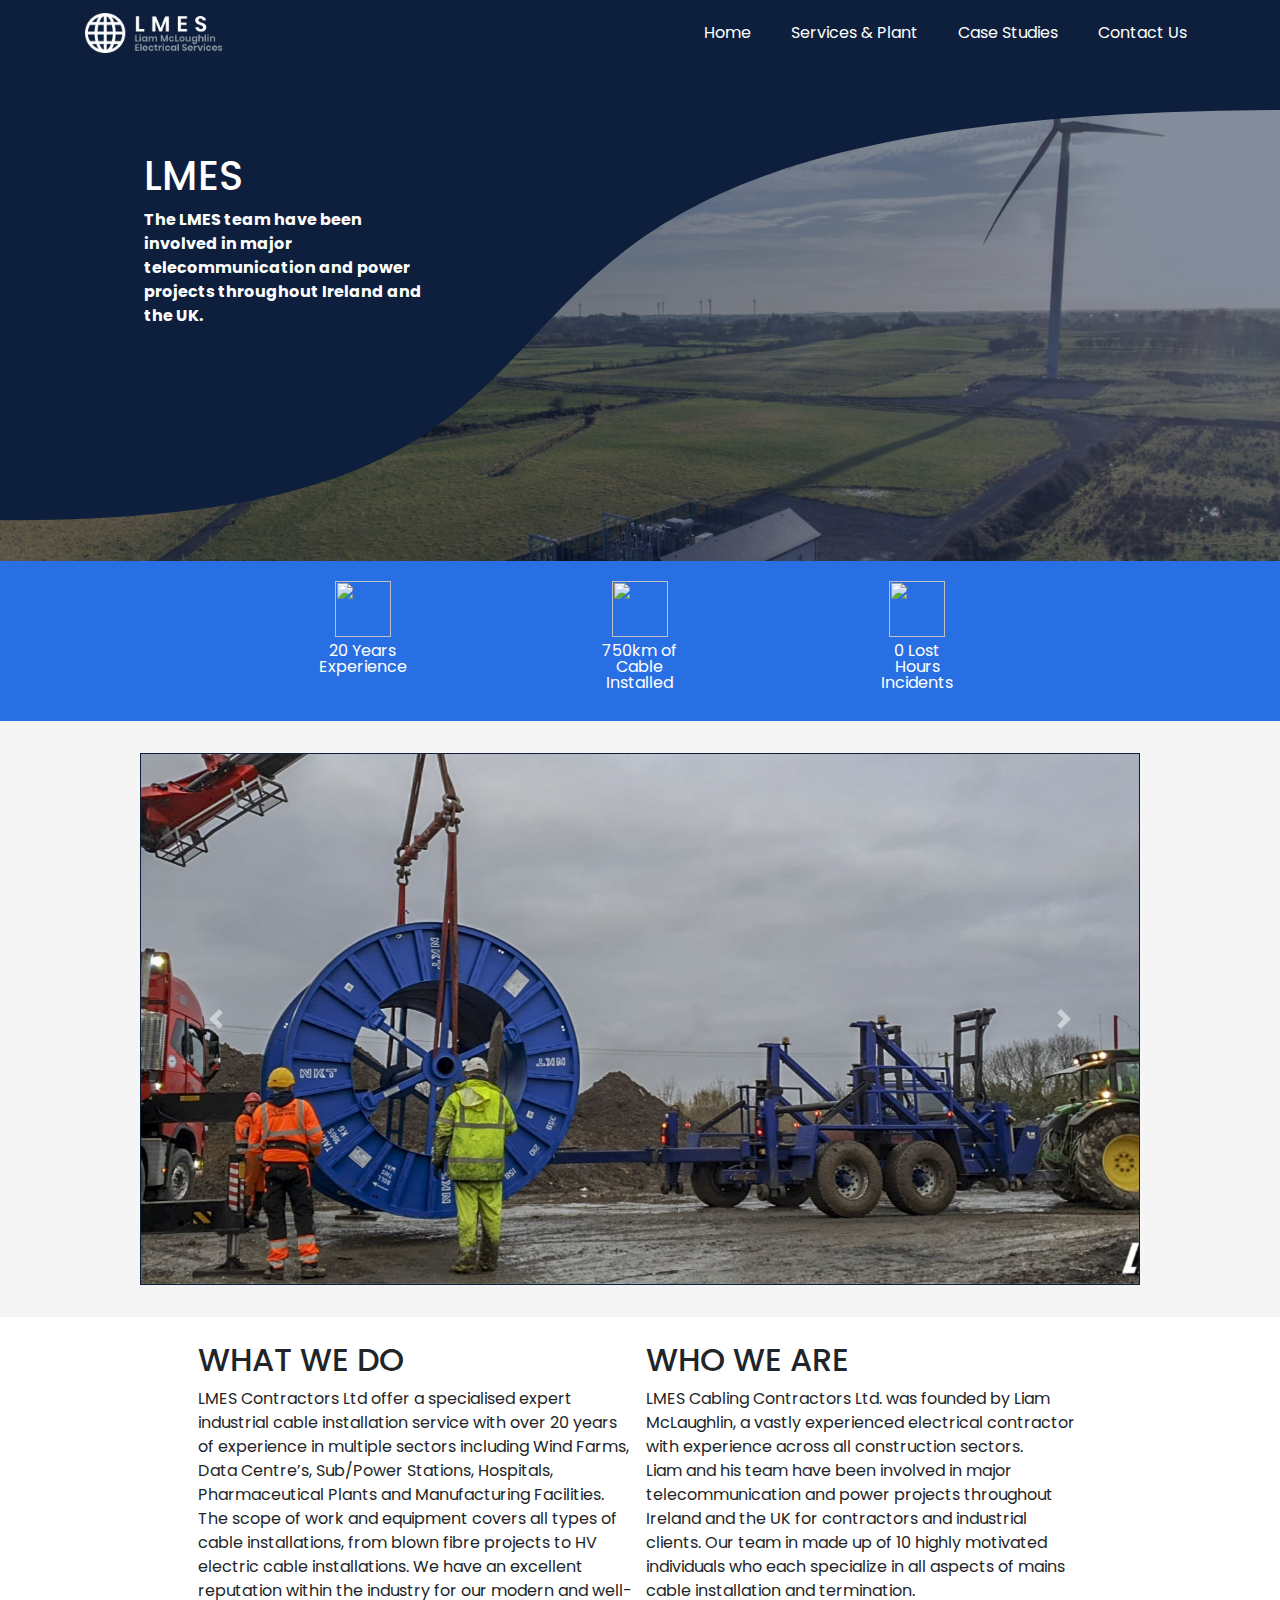
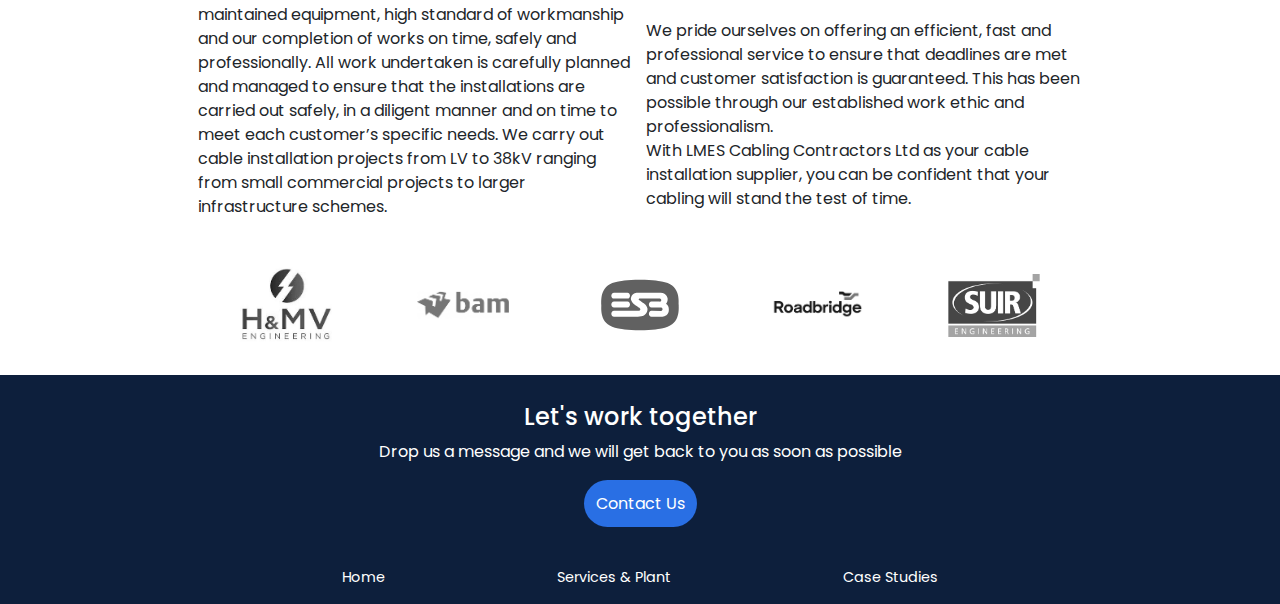
==== index.html @ 439b6026 "bug fixing" ====
<!DOCTYPE html>
<html lang="en">
<head>
    <meta charset="UTF-8">
    <meta name="viewport" content="width=device-width, initial-scale=1.0">
    <meta http-equiv="X-UA-Compatible" content="ie=edge">

    <link rel="stylesheet" href="assets/css/styles.css">
    <!-- CDN Links -->
    <link href="https://stackpath.bootstrapcdn.com/bootstrap/4.4.1/css/bootstrap.min.css" rel="stylesheet" integrity="sha384-Vkoo8x4CGsO3+Hhxv8T/Q5PaXtkKtu6ug5TOeNV6gBiFeWPGFN9MuhOf23Q9Ifjh" crossorigin="anonymous">
    <!-- Fonts  -->
    <link href="https://fonts.googleapis.com/css2?family=Poppins&display=swap" rel="stylesheet">
    <title>LMES</title>
</head>
<body>
<nav class="navbar navbar-expand-md navbar-light sticky-top">
    <div class='container'>
        <a class="navbar-brand" href="#"><img class="lmes-logo" src="assets/images/logos/logo-lmes.png" alt="LMES logo"></a>
        <button class="navbar-toggler" type="button" data-toggle="collapse" data-target="#navbarNav" aria-controls="navbarNav" aria-expanded="false" aria-label="Toggle navigation">
                <span class="navbar-toggler-icon"></span>
        </button>
        <div class="collapse navbar-collapse" id="navbarNav">
            <ul class="navbar-nav ml-auto">
                <li class="nav-item active">
                    <a class="nav-link" href="#">Home<span class="sr-only">(current)</span></a>
                </li>
                <li class="nav-item">
                    <a class="nav-link" href="services.html">Services & Plant</a>
                </li>
                <li class="nav-item">
                    <a class="nav-link" href="case_studies.html">Case Studies</a>
                </li>
                <li class="nav-item">
                    <a class="nav-link" href="contact.html">Contact Us</a>
                </li>
            </ul>
        </div>
    </div>
</nav>

<div class="wave-container">
  <div class="intro-box">
    <h1>LMES</h1>
    <p>The LMES team have been involved in major telecommunication and power projects throughout Ireland and the UK.
</p>
  </div>
  <svg viewBox="0 0 500 150" preserveAspectRatio="none" style="height: 100%; width: 100%;">
    <path d="M-0.56,137.66 C300.79,138.64 107.78,14.30 500.00,13.31 L506.20,-4.44 L0.00,0.00 Z"
      style="stroke: none; fill: rgba(13, 31, 60, 1);"></path>
  </svg>
</div>

  
<div class="info-items-wrap">
  <div class='info-container'>
    <div class="info-piece">
      <img src="https://img.icons8.com/ios/96/000000/calendar.png" />
      <p>20 Years Experience</p>
    </div>
    <div class="info-piece">
      <img src="https://img.icons8.com/dotty/96/000000/network-cable.png" />
      <p>
        750km of Cable Installed
      </p>
    </div>
    <div class="info-piece">
      <img src="https://img.icons8.com/pastel-glyph/96/000000/safety-vest-1.png"/>
      <p>0 Lost Hours Incidents</p>
    </div>
  </div>
</div>

<div class="hp-car-wrap">
  <div class="hp-car">
    <div id="carouselExampleControls" class="carousel slide" data-ride="carousel">
      <div class="carousel-inner">
        <!-- Images -->
        <div class="carousel-item active">
          <img class="d-block w-100 hp-car-img" src="assets/images/general/G2.JPG" alt="First slide">
        </div>
        <div class="carousel-item">
          <img class="d-block w-100 hp-car-img" src="assets/images/general/G3.JPG" alt="Second slide">
        </div>
        <div class="carousel-item">
          <img class="d-block w-100 hp-car-img" src="assets/images/general/G4.JPG" alt="Third slide">
        </div>
        <div class="carousel-item">
          <img class="d-block w-100 hp-car-img" src="assets/images/general/G5.jpg" alt="Third slide">
        </div>
        <div class="carousel-item">
          <img class="d-block w-100 hp-car-img" src="assets/images/general/G6.jpg" alt="Third slide">
        </div>
        <div class="carousel-item">
          <img class="d-block w-100 hp-car-img" src="assets/images/general/G7.jpg" alt="Third slide">
        </div>
        <div class="carousel-item">
          <img class="d-block w-100 hp-car-img" src="assets/images/general/G8.JPG" alt="Third slide">
        </div>
        <div class="carousel-item">
          <img class="d-block w-100 hp-car-img" src="assets/images/general/G9.JPG" alt="Third slide">
        </div>
        <div class="carousel-item">
          <img class="d-block w-100 hp-car-img" src="assets/images/general/G10.JPG" alt="Third slide">
        </div>
        <!-- End Images -->
      </div>
      <a class="carousel-control-prev" href="#carouselExampleControls" role="button" data-slide="prev">
        <span class="carousel-control-prev-icon" aria-hidden="true"></span>
        <span class="sr-only">Previous</span>
      </a>
      <a class="carousel-control-next" href="#carouselExampleControls" role="button" data-slide="next">
        <span class="carousel-control-next-icon" aria-hidden="true"></span>
        <span class="sr-only">Next</span>
      </a>
    </div>
  </div>
</div>

<main>
  <div class="main-writeup">
    <div class="content-container">
      <h1>WHAT WE DO</h1>
      <p>
        LMES Contractors Ltd offer a specialised expert industrial cable installation service with over 20 years of experience
        in multiple sectors including Wind Farms, Data Centre’s, Sub/Power
        Stations, Hospitals, Pharmaceutical Plants and Manufacturing Facilities.
        The scope of work and equipment covers all types of cable
        installations, from blown fibre projects to HV electric cable installations. We have an excellent reputation within
        the industry for our modern and well-maintained equipment, high standard of workmanship
        and our completion of works on time, safely and professionally.
        All work undertaken is carefully planned and managed to ensure that the installations are
        carried out safely, in a diligent manner and on time to meet each customer’s specific needs.
        We carry out cable installation projects from LV to 38kV ranging from small commercial
        projects to larger infrastructure schemes. </br>
      </p>
    </div>


    <div class="content-container">
      <h1>WHO WE ARE</h1>
      <p>LMES Cabling Contractors Ltd. was founded by Liam McLaughlin, a vastly
        experienced electrical contractor with experience across all construction sectors. </br>
        Liam and his team have been involved in major telecommunication and power projects throughout
        Ireland and the UK for contractors and industrial clients. 
        Our team in made up of 10 highly motivated individuals who each specialize in all aspects of mains cable installation
        and termination.
      </p>
      <p>We pride ourselves on offering an efficient, fast and professional service to ensure that
        deadlines are met and customer satisfaction is guaranteed. This has been possible
        through our established work ethic and professionalism. </br>
        With LMES Cabling Contractors Ltd as your cable installation supplier, you can be confident that your cabling will
        stand the test of time.</p>
    </div>
  </div>
</main>

<div class="content-container">
  <div class="companies-container">
    <img src="assets/images/logos/hmv.jpeg" alt="">
    <img src="assets/images/logos/bam.png" alt="">
    <img src="assets/images/logos/esb.svg" alt="">
    <img src="assets/images/logos/roadbridge.png" alt="">
    <img src="assets/images/logos/suir.png" alt="">
  </div>
</div>

<div class="end-page-contact">
  <div class="contact-text">
    <h4>Let's work together</h4>
    <p>Drop us a message and we will get back to you as soon as possible</p>
    <a href="contact.html">Contact Us</a>
  </div>
</div>

<footer>
  <ul class="footer-nav">
    <li>
      <a class="nav-link" href="#">Home<span class="sr-only">(current)</span></a>
    </li>
    <li>
      <a class="nav-link" href="services.html">Services & Plant</a>
    </li>
    <li>
      <a class="nav-link" href="case_studies.html">Case Studies</a>
    </li>
  </ul>
</footer>
<!-- Scripts & CDNs -->
<script src="https://code.jquery.com/jquery-3.4.1.min.js" integrity="sha256-CSXorXvZcTkaix6Yvo6HppcZGetbYMGWSFlBw8HfCJo=" crossorigin="anonymous"></script>
<script src="https://stackpath.bootstrapcdn.com/bootstrap/4.4.1/js/bootstrap.min.js" integrity="sha384-wfSDF2E50Y2D1uUdj0O3uMBJnjuUD4Ih7YwaYd1iqfktj0Uod8GCExl3Og8ifwB6" crossorigin="anonymous"></script>
<script src="https://stackpath.bootstrapcdn.com/bootstrap/4.4.1/js/bootstrap.bundle.min.js" integrity="sha384-6khuMg9gaYr5AxOqhkVIODVIvm9ynTT5J4V1cfthmT+emCG6yVmEZsRHdxlotUnm" crossorigin="anonymous"></script>
</body>
</html>
---- assets/css/styles.css ----
/* Global Styles */
html {
  box-sizing: border-box;
}

*,*::before,*::after {
  box-sizing: inherit;
}

body {
  margin: 0;
    font-family: 'Poppins', sans-serif!important;
}

.wrap {
    width: 80%;
    margin: 0 auto;
}

.end-page-contact {
    background-color: #0D1F3C;
}

.nav-link:hover {
    color: #296FE4!important;
}

footer {
    height: 60px;
    width: 100%;
    background-color: #0D1F3C;}

.footer-nav {
    display: flex;
    flex-direction: row;
    list-style: none;
    font-size: 0.9em;
    justify-content: space-around;
    padding: 15px 0 0 0;
    color: #fff;
    margin: 0 auto;
    width: 90%;
}

/* NavBar */
nav {
    background-color: #0D1F3C;
}

.nav-link{
    color: #fff!important;
}

.navbar-toggler {
    background: white!important;
}

.lmes-logo {
    width: 120px;
    height: 35px;
}
/* Homepage */

.wave-container {
    height: 55vh;
    background: linear-gradient(rgb(13, 31, 60, 0.5), rgb(13, 31, 60, 0.5)), url("../images/general/background.JPG") no-repeat top center;
    background-size: cover;
}

.wave {
  position: relative;
  display: inline-block;
  transition: transform 150ms ease-in-out;
  height: 100%;
}

.wave svg {
  position: absolute;
  top: 0;
  left: 0;
}

.intro-box{
    position: absolute;
    top: 27.5%;
    left: 20%;
    transform: translate( -50%, -50% );
    text-align: center;
    color: white;
    font-weight: bold;
    max-width: 40%;
    padding-left: 5%;
    text-align: left;
}

.intro-box h1 {
    font-size: 1.75em;
    min-width: 230px;
}

.intro-box p {
    font-size: 0.79em;
}

/* HP Info */

.info-items-wrap{
    background-color: #296FE4;
    width: 100%;
}

.info-container {
    display: flex;
    flex-direction: row;
    flex-wrap: wrap;
    margin: 0 auto;
    padding: 20px 0;
    align-items: center;
    justify-content: center;
}

.info-container p{
    width: 90px;
    text-align: center;
    font-size: 0.9em;
    line-height: 97%;
    color: #fff
}

.info-piece {
    height: 120px;
    padding: 10px 0;
    text-align: center;
    justify-content: center;
    padding: 0 15px;
}

.info-piece img {
    height: 56px;
    width: 56px;
}

.info-piece p {
    margin-top: 0.4em;
}

/* HP Carousel */

.hp-car-img {
    height: 230px;
    object-fit: cover;
}

/* HP Main write up*/

.content-container {
    width: 80%;
    margin: 0 auto;
}

.content-container h1 {
    font-size: 2em;
}

.main-writeup {
    display: flex;
    flex-direction: column;
    margin-top: 2.5em;
}

/* HP Companies */

.companies-container {
    display: flex;
    flex-direction: row;
    flex-wrap: wrap;
    align-items: center;
    justify-content: center;
}

.companies-container img {
    width: 92px;
    height: 92px;
    object-fit: contain;
    filter: grayscale(100%);
    margin: 0 7.5px;
}

/* HP Contact */

.contact-text {
    color: #fff;
    text-align: center;
    align-items: center;
    width: 60%;
    margin: 0 auto;
    padding: 1.75em 0;
}

.contact-text p {
    font-size: 0.75em;
    margin-bottom: 1.5em;
}

.contact-text a {
    color: #fff;
    background-color: #296FE4;
    padding: 0.65em;
    border-radius: 100px;
}

.contact-text a:hover {
    text-decoration: none;
    color: inherit;
    background-color: #2996e4;
    transition: 0.25s;
}

/* Services */

.services-container {
    display: flex;
    flex-direction: column;
    width: 80%;
    margin: 0 auto;
    color: #0D1F3C;
}

.services-into {
    background-color: #f5f5f5;
    color: #0D1F3C;
}

.services-intro-text{
    width: 80%;
    margin: 3.25em auto;
    font-size: 0.95em;
}

.services-wrap {
    background-color: #F5F5F5;
}

.service-container {
    font-size: 0.9em;
}

.column-1.column-2 {
    width: 100%;
}

.column-1 {
    margin-top: 4.5em;
}

.column-2 {
    margin-bottom: 4.5em;
}

.column-3.column-4 {
    width: 100%;
}

.column-3 {
    margin-top: 4.5em;
}

.column-4 {
    margin-bottom: 4.5em;
}

/* Case Studies */

.case-studies {
    display: flex;
    flex-direction: column;
}

.card-overlay {
    background: #296FE4;
    opacity: 0.8;
    position: absolute;
    top: 100;
    right: 0;
    bottom: 0;
    left: 0;
    height: 25%;
    width: 100%;
    color: #fff;
    padding: 1em 1.25em 1em 1.25em;
    font-size: 0.4em;
}

.card-subtitle {
    opacity: 0.8;
}

.case-container {
    margin: 2em 0
}

.cs-car-inner {
    max-width: 700px;
    max-height: 300px;
}

.cs-img {
    height: 300px;
    object-fit: cover;
}

/* Contact Us */

.form-container {
    width: 100%;
    display: flex;
    flex-direction: column;
    justify-content: left;
    background-color: blue;

}

input[type=text] {
    flex-direction: column;
}

.location-container{
    display: flex;
    flex-direction: column;
}

.map-container {
    height: 330px; 
}

.map {
    width: 100%;
    height: 100%;
}

.address-container {
    width: 100%;
    background-color: #F5F5F5;
}

.address {
    width: 80%;
    margin: 2em auto;
}

.row {
    margin: 1em 0;
}

.contact-info h2 {
    font-size: 1.75em;
    min-width: 200px;
}

.email-send {
    font-weight: bold;
    width: 100px;
    color: #fff;
    background-color: #296FE4;
    padding: 0.65em;
    border-radius: 100px;
}

.email-send:hover {
    text-decoration: none;
    color: #fff;
    background-color: #2996e4;
    transition: 0.25s;
}

/* Media Queries */
/* Tablet */

@media all and (min-width: 768px) {

/* Global */
.intro-box h1 {
    font-size: 2em;
}

.intro-box p {
    font-size: 0.9em;
}

/* Homepage */

.wave-container {
    height: 55vh;
    background: linear-gradient(rgb(13, 31, 60, 0.5), rgb(13, 31, 60, 0.5)), url("../images/general/background.JPG") no-repeat top center;
    background-size: cover;
}

.wave {
  position: relative;
  display: inline-block;
  transition: transform 150ms ease-in-out;
  height: 100%;
}

.wave svg {
  position: absolute;
  top: 0;
  left: 0;
}

.intro-box{
    top: 27.5%;
    left: 20%;
    max-width: 27.5%;
    padding-left: 5%;
    text-align: left;
}

.intro-box p {
    font-size: 0.85em;
    
}

/* HP Info */

.info-container {
    justify-content: space-around;
}

.info-container p{
    font-size: 1em;
    line-height: 100%;
}

.info-piece img {
    height: 56px;
    width: 56px;
}

.info-piece p {
    margin-top: 0.4em;
}

/* HP Carousel */

.hp-car-img {
    height: 430px;
    
}
/* HP Main write up*/

.content-container {
    padding: 0 0.35em;
}

.main-writeup {
    flex-direction: row;
    width: 90%;
    margin: 2.5em auto 1.5em auto;
}

.main-writeup p {
    font-size: 1em;
}

/* HP Companies */

.companies-container {
    justify-content: space-around;
    margin: 1.5em 0;
}

.companies-container img {
    margin: 0 10px;
}

/* HP Contact */

.contact-text p {
    font-size: 1em;
    margin-bottom: 1.75em;
}

.contact-text a {
    padding: 0.75em;
}
    

/* Case Studies */

.row {
    margin: 2em 0 1em 0;
}

/* Services     */

.services-container {
    flex-direction: row;
}

.services-intro-text{
    width: 65%;
    margin: 3.25em auto;
    font-size: 0.95em;
}

.service-container {
    font-size: 0.9em;
}

.column-1 {
    width: 50%;
    height: 375px;
    margin-top: 4.5em;
    margin-bottom: 4.5em;
    padding-right: 0.5em;
}

.column-2 {
    width: 50%;
    height: 100%;
    margin-top: 4.5em;
    margin-bottom: 4.5em;
    padding-left: 0.5em;
}

.column-3 {
    width: 50%;
    height: 100%;
    margin-top: 3.5em;
    margin-bottom: 3.5em;
    padding-right: 0.5em;
}

.column-4 {
    width: 50%;
    height: 100%;
    margin-top: 3.5em;
    margin-bottom: 3.5em;
    padding-left: 0.5em;
}

/* Contact Us */

.location-container{
display: flex;
flex-direction: row;
width: 80%;
margin: 0 auto 1em auto;
}

.map-container {
    flex-grow: 3;
}

.address-container {
    width: 0%;
    flex-grow: 4;
}

.address {
    width: 80%;
    margin: 2em auto;
}

}

/* Medium Screens */
@media all and (min-width: 992px) {

.lmes-logo {
    width: 138px;
    height: 40px;
}

.footer-nav {
    width: 70%;
}

.navbar-nav .nav-item {
    margin-left: 24px;
}

/* Homepage Studies */

.info-container{
    width: 70%;
}

.main-writeup {
    width: 80%;
    margin: 1.5em auto 1.5em auto;
}

/* HP Info */

.info-container {
    flex-direction: row;
}

/* HP Carousel */

.hp-car-wrap {
    background-color: #f5f5f5;
    height: 100%;
    padding: 2em 0;
}

.hp-car {
    width: 80%;
    border: 1px solid #0D1F3C;
    max-width: 1000px;
    margin: 0 auto;
}

/* HP Companies */

.companies-container {
    flex-direction: row;
}

/* Services */

.services-container {
    flex-direction: row;
    justify-content: space-around;
    width: 65%;
}

.services-intro-text{
    width: 30%;
    margin: 3.25em auto;
    font-size: 1em;
}

.service-container {
    font-size: 1em;
}

.column-1 {
    width: 45%;
    height: 100%;
    margin-top: 4.5em;
    margin-bottom: 4.5em;
    padding-right: 0.5em;
}

.column-2 {
    width: 45%;
    height: 100%;
    margin-top: 4.5em;
    margin-bottom: 4.5em;
    padding-left: 0.5em;
}

    /* Case Studies */
.case-studies {
    flex-direction: row;
    flex-wrap: wrap;
    justify-content: center;
}

.case-container {
    margin: 2.5em 0em;
    padding: 0 1.5em;
}

.case-container {
    margin: 2.5em 0em;
}

.card {
    height: 600px;
}

}


@media all and (min-width: 1200px) {

    /* Global */
    .intro-box h1 {
        font-size: 2.5em;
    }

    .intro-box p {
        font-size: 1em;
    }

    .footer-nav {
    width: 60%;
    }

    /* Homepage Studies */

    .info-container{
        width: 65%;
    }

    .main-writeup {
        width: 70%;
    }

    /* Homepage Carousel */
    .hp-car-img {
        height: 530px;
    }
    /* Case Studies */
    .rm-margin {
        margin: 0 0 2.5em
    }

    /* Contact */

    .content-container {
        width: 70%;
    }

    /* Case Studies */

    .card {
        height: 565px;
    }

    /* Services */

    .column-1 {
    width: 40%;
}

.column-2 {
    width: 40%;
}

.column-3 {
    width: 40%;
}

.column-4 {
    width: 40%;
}


}
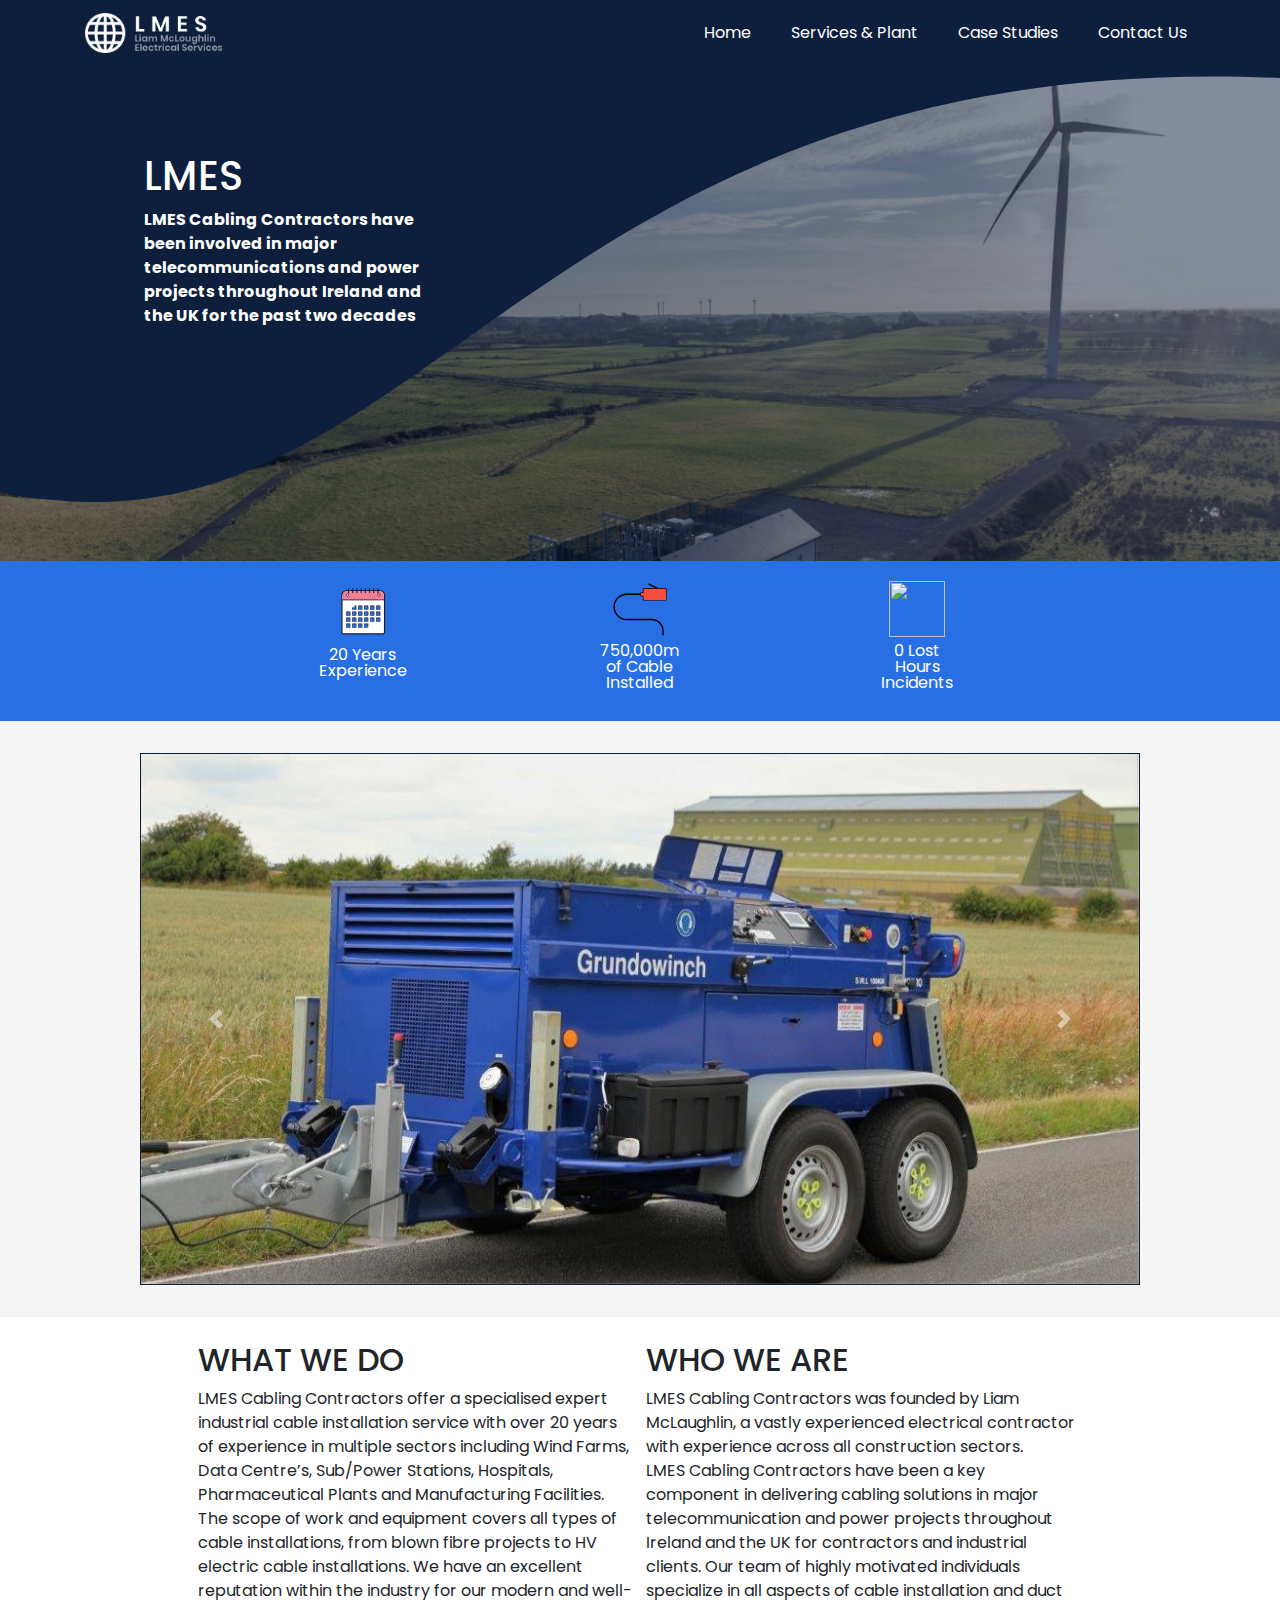
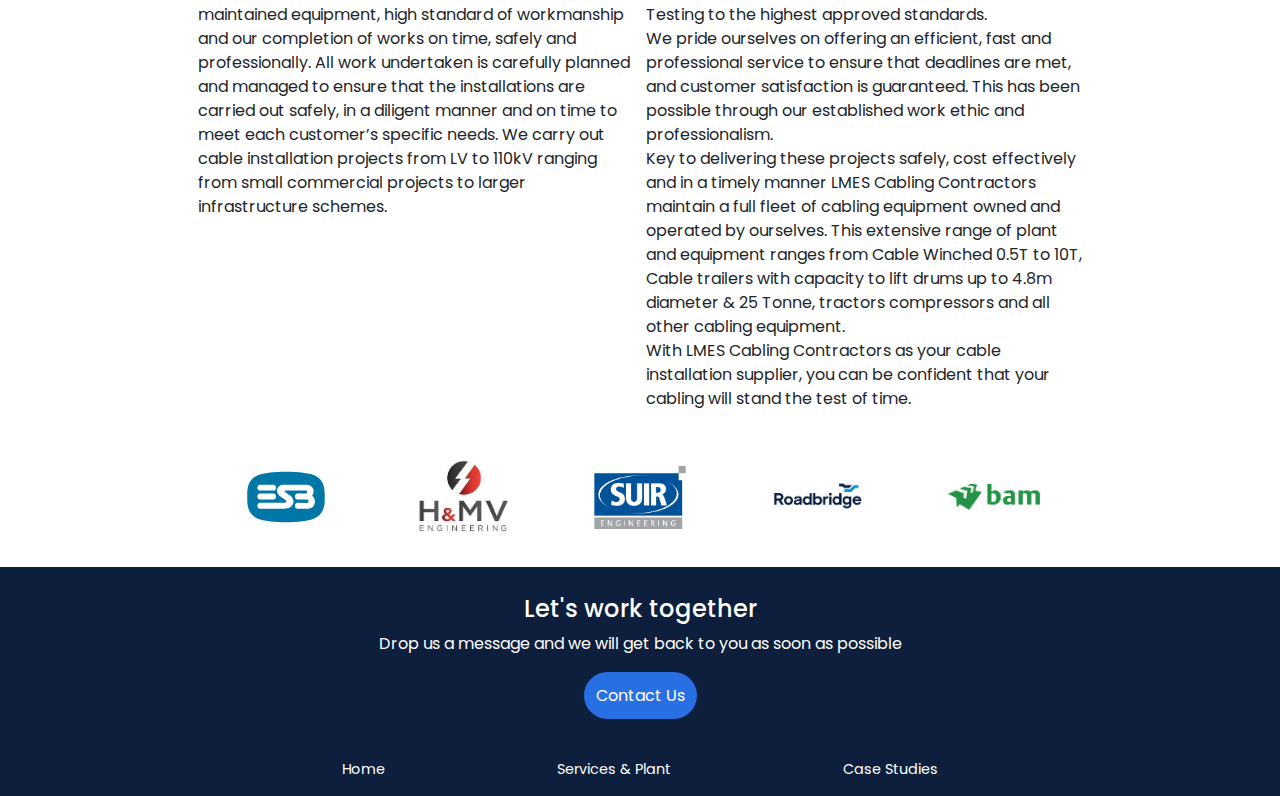
==== commit 5cf560ba: "added carousel to services page. Made copy changes. Small design changes throught website. All clien" ====
--- a/index.html
+++ b/index.html
@@ -10,7 +10,9 @@
     <link href="https://stackpath.bootstrapcdn.com/bootstrap/4.4.1/css/bootstrap.min.css" rel="stylesheet" integrity="sha384-Vkoo8x4CGsO3+Hhxv8T/Q5PaXtkKtu6ug5TOeNV6gBiFeWPGFN9MuhOf23Q9Ifjh" crossorigin="anonymous">
     <!-- Fonts  -->
     <link href="https://fonts.googleapis.com/css2?family=Poppins&display=swap" rel="stylesheet">
-    <title>LMES</title>
+    <!-- Favicon -->
+    <link rel="icon" type="image/png" sizes="32x32" href="assets/images/logos/favicon.png">
+    <title>LMES | Home</title>
 </head>
 <body>
 <nav class="navbar navbar-expand-md navbar-light sticky-top">
@@ -41,11 +43,13 @@
 <div class="wave-container">
   <div class="intro-box">
     <h1>LMES</h1>
-    <p>The LMES team have been involved in major telecommunication and power projects throughout Ireland and the UK.
+    <p>LMES Cabling Contractors have been involved in major
+    telecommunications and power projects throughout Ireland and the UK for the past two
+    decades
 </p>
   </div>
   <svg viewBox="0 0 500 150" preserveAspectRatio="none" style="height: 100%; width: 100%;">
-    <path d="M-0.56,137.66 C300.79,138.64 107.78,14.30 500.00,13.31 L506.20,-4.44 L0.00,0.00 Z"
+    <path d="M-11.84,126.80 C178.89,167.27 198.64,-37.00 583.52,10.36 L531.59,-95.22 L0.00,0.00 Z"
       style="stroke: none; fill: rgba(13, 31, 60, 1);"></path>
   </svg>
 </div>
@@ -54,17 +58,154 @@
 <div class="info-items-wrap">
   <div class='info-container'>
     <div class="info-piece">
-      <img src="https://img.icons8.com/ios/96/000000/calendar.png" />
+      <svg xmlns="http://www.w3.org/2000/svg" x="0px" y="0px" width="60" height="60" viewBox="0 0 172 172"
+        style=" fill:#000000;">
+        <g fill="none" fill-rule="nonzero" stroke="none" stroke-width="1" stroke-linecap="butt" stroke-linejoin="miter"
+          stroke-miterlimit="10" stroke-dasharray="" stroke-dashoffset="0" font-family="none" font-weight="none"
+          font-size="none" text-anchor="none" style="mix-blend-mode: normal">
+          <path d="M0,172v-172h172v172z" fill="none"></path>
+          <g>
+            <path
+              d="M143.50648,151.29292h-113.13128c-2.59032,0 -4.71108,-2.12076 -4.71108,-4.71108v-105.76968c0,-7.34784 6.0114,-13.35924 13.35924,-13.35924h95.3998c7.34784,0 13.35924,6.0114 13.35924,13.35924v106.2014c0.00172,2.35296 -1.92296,4.27936 -4.27592,4.27936z"
+              fill="#ffffff"></path>
+            <path
+              d="M143.50648,153.01292h-113.12956c-3.54664,0 -6.43108,-2.88444 -6.43108,-6.43108v-105.76968c0,-8.31448 6.76648,-15.07924 15.08096,-15.07924h95.3998c8.31448,0 15.08096,6.76476 15.08096,15.07924v106.20312c-0.00344,3.30584 -2.69352,5.99764 -6.00108,5.99764zM39.02508,29.17292c-6.41732,0 -11.64096,5.22192 -11.64096,11.63924v105.76968c0,1.64948 1.3416,2.99108 2.99108,2.99108h113.12956c1.4104,0 2.55764,-1.14724 2.55764,-2.55764v-106.20312c0,-6.41732 -5.22192,-11.63924 -11.64096,-11.63924z"
+              fill="#1f212b"></path>
+            <path
+              d="M134.2718,29.17292l-94.71696,-0.05676c-7.14144,0 -12.17072,5.8308 -12.17072,12.95676v12.9h100.2932h18.3868v-12.9c0,-7.12768 -4.6526,-12.9 -11.79232,-12.9z"
+              fill="#f37e98"></path>
+            <path
+              d="M136.60412,54.97292h-3.44c-0.47472,0 -0.86,-0.38528 -0.86,-0.86c0,-0.47472 0.38528,-0.86 0.86,-0.86h3.44c0.47472,0 0.86,0.38528 0.86,0.86c0,0.47472 -0.38356,0.86 -0.86,0.86zM129.72412,54.97292h-103.2c-0.47472,0 -0.86,-0.38528 -0.86,-0.86c0,-0.47472 0.38528,-0.86 0.86,-0.86h103.2c0.47472,0 0.86,0.38528 0.86,0.86c0,0.47472 -0.38356,0.86 -0.86,0.86z"
+              fill="#1f212b"></path>
+            <path
+              d="M42.00412,36.91292c-1.89986,0 -3.44,1.54014 -3.44,3.44c0,1.89986 1.54014,3.44 3.44,3.44c1.89986,0 3.44,-1.54014 3.44,-3.44c0,-1.89986 -1.54014,-3.44 -3.44,-3.44z"
+              fill="#ffffff"></path>
+            <path
+              d="M42.00412,44.65292c-2.37188,0 -4.3,-1.92984 -4.3,-4.3c0,-2.37016 1.92812,-4.3 4.3,-4.3c2.37188,0 4.3,1.92984 4.3,4.3c0,2.37016 -1.92812,4.3 -4.3,4.3zM42.00412,37.77292c-1.42244,0 -2.58,1.15756 -2.58,2.58c0,1.42244 1.15756,2.58 2.58,2.58c1.42244,0 2.58,-1.15756 2.58,-2.58c0,-1.42244 -1.15756,-2.58 -2.58,-2.58z"
+              fill="#1f212b"></path>
+            <path
+              d="M131.44412,36.91292c-1.89986,0 -3.44,1.54014 -3.44,3.44c0,1.89986 1.54014,3.44 3.44,3.44c1.89986,0 3.44,-1.54014 3.44,-3.44c0,-1.89986 -1.54014,-3.44 -3.44,-3.44z"
+              fill="#ffffff"></path>
+            <path
+              d="M131.44412,44.65292c-2.37188,0 -4.3,-1.92984 -4.3,-4.3c0,-2.37016 1.92812,-4.3 4.3,-4.3c2.37188,0 4.3,1.92984 4.3,4.3c0,2.37016 -1.92812,4.3 -4.3,4.3zM131.44412,37.77292c-1.42244,0 -2.58,1.15756 -2.58,2.58c0,1.42244 1.15756,2.58 2.58,2.58c1.42244,0 2.58,-1.15756 2.58,-2.58c0,-1.42244 -1.15756,-2.58 -2.58,-2.58zM128.86412,34.33292c-0.95116,0 -1.72,-0.77056 -1.72,-1.72v-10.32c0,-0.94944 0.76884,-1.72 1.72,-1.72c0.95116,0 1.72,0.77056 1.72,1.72v10.32c0,0.94944 -0.76884,1.72 -1.72,1.72zM116.82412,34.33292c-0.95116,0 -1.72,-0.77056 -1.72,-1.72v-10.32c0,-0.94944 0.76884,-1.72 1.72,-1.72c0.95116,0 1.72,0.77056 1.72,1.72v10.32c0,0.94944 -0.76884,1.72 -1.72,1.72zM104.78412,34.33292c-0.95116,0 -1.72,-0.77056 -1.72,-1.72v-10.32c0,-0.94944 0.76884,-1.72 1.72,-1.72c0.95116,0 1.72,0.77056 1.72,1.72v10.32c0,0.94944 -0.76884,1.72 -1.72,1.72zM92.74412,34.33292c-0.95116,0 -1.72,-0.77056 -1.72,-1.72v-10.32c0,-0.94944 0.76884,-1.72 1.72,-1.72c0.95116,0 1.72,0.77056 1.72,1.72v10.32c0,0.94944 -0.76884,1.72 -1.72,1.72zM80.70412,34.33292c-0.95116,0 -1.72,-0.77056 -1.72,-1.72v-10.32c0,-0.94944 0.76884,-1.72 1.72,-1.72c0.95116,0 1.72,0.77056 1.72,1.72v10.32c0,0.94944 -0.76884,1.72 -1.72,1.72zM68.66412,34.33292c-0.95116,0 -1.72,-0.77056 -1.72,-1.72v-10.32c0,-0.94944 0.76884,-1.72 1.72,-1.72c0.95116,0 1.72,0.77056 1.72,1.72v10.32c0,0.94944 -0.76884,1.72 -1.72,1.72zM56.62412,34.33292c-0.95116,0 -1.72,-0.77056 -1.72,-1.72v-10.32c0,-0.94944 0.76884,-1.72 1.72,-1.72c0.95116,0 1.72,0.77056 1.72,1.72v10.32c0,0.94944 -0.76884,1.72 -1.72,1.72zM44.58412,34.33292c-0.95116,0 -1.72,-0.77056 -1.72,-1.72v-10.32c0,-0.94944 0.76884,-1.72 1.72,-1.72c0.95116,0 1.72,0.77056 1.72,1.72v10.32c0,0.94944 -0.76884,1.72 -1.72,1.72zM146.92412,54.97292h-6.88c-0.47472,0 -0.86,-0.38528 -0.86,-0.86c0,-0.47472 0.38528,-0.86 0.86,-0.86h6.88c0.47472,0 0.86,0.38528 0.86,0.86c0,0.47472 -0.38356,0.86 -0.86,0.86z"
+              fill="#1f212b"></path>
+            <path d="M62.64412,71.31292h3.44v10.32h-10.32v-5.16" fill="#296fe4"></path>
+            <path
+              d="M66.08412,82.49292h-10.32c-0.47472,0 -0.86,-0.38528 -0.86,-0.86v-5.16c0,-0.47472 0.38528,-0.86 0.86,-0.86c0.47472,0 0.86,0.38528 0.86,0.86v4.3h8.6v-8.6h-2.58c-0.47472,0 -0.86,-0.38528 -0.86,-0.86c0,-0.47472 0.38528,-0.86 0.86,-0.86h3.44c0.47472,0 0.86,0.38528 0.86,0.86v10.32c0,0.47472 -0.38356,0.86 -0.86,0.86z"
+              fill="#1f212b"></path>
+            <path d="M72.96412,71.31292h10.32v10.32h-10.32z" fill="#296fe4"></path>
+            <path
+              d="M83.28412,82.49292h-10.32c-0.47472,0 -0.86,-0.38528 -0.86,-0.86v-10.32c0,-0.47472 0.38528,-0.86 0.86,-0.86h10.32c0.47472,0 0.86,0.38528 0.86,0.86v10.32c0,0.47472 -0.38356,0.86 -0.86,0.86zM73.82412,80.77292h8.6v-8.6h-8.6z"
+              fill="#1f212b"></path>
+            <path d="M90.16412,71.31292h10.32v10.32h-10.32z" fill="#296fe4"></path>
+            <path
+              d="M100.48412,82.49292h-10.32c-0.47472,0 -0.86,-0.38528 -0.86,-0.86v-10.32c0,-0.47472 0.38528,-0.86 0.86,-0.86h10.32c0.47472,0 0.86,0.38528 0.86,0.86v10.32c0,0.47472 -0.38356,0.86 -0.86,0.86zM91.02412,80.77292h8.6v-8.6h-8.6z"
+              fill="#1f212b"></path>
+            <path d="M107.36412,71.31292h10.32v10.32h-10.32z" fill="#296fe4"></path>
+            <path
+              d="M117.68412,82.49292h-10.32c-0.47472,0 -0.86,-0.38528 -0.86,-0.86v-10.32c0,-0.47472 0.38528,-0.86 0.86,-0.86h10.32c0.47472,0 0.86,0.38528 0.86,0.86v10.32c0,0.47472 -0.38356,0.86 -0.86,0.86zM108.22412,80.77292h8.6v-8.6h-8.6z"
+              fill="#1f212b"></path>
+            <path d="M124.56412,71.31292h10.32v10.32h-10.32z" fill="#296fe4"></path>
+            <path
+              d="M134.88412,82.49292h-10.32c-0.47472,0 -0.86,-0.38528 -0.86,-0.86v-10.32c0,-0.47472 0.38528,-0.86 0.86,-0.86h10.32c0.47472,0 0.86,0.38528 0.86,0.86v10.32c0,0.47472 -0.38356,0.86 -0.86,0.86zM125.42412,80.77292h8.6v-8.6h-8.6z"
+              fill="#1f212b"></path>
+            <path d="M55.76412,88.51292h10.32v10.32h-10.32z" fill="#296fe4"></path>
+            <path
+              d="M66.08412,99.69292h-10.32c-0.47472,0 -0.86,-0.38528 -0.86,-0.86v-10.32c0,-0.47472 0.38528,-0.86 0.86,-0.86h10.32c0.47472,0 0.86,0.38528 0.86,0.86v10.32c0,0.47472 -0.38356,0.86 -0.86,0.86zM56.62412,97.97292h8.6v-8.6h-8.6z"
+              fill="#1f212b"></path>
+            <path d="M72.96412,88.51292h10.32v10.32h-10.32z" fill="#296fe4"></path>
+            <path
+              d="M83.28412,99.69292h-10.32c-0.47472,0 -0.86,-0.38528 -0.86,-0.86v-10.32c0,-0.47472 0.38528,-0.86 0.86,-0.86h10.32c0.47472,0 0.86,0.38528 0.86,0.86v10.32c0,0.47472 -0.38356,0.86 -0.86,0.86zM73.82412,97.97292h8.6v-8.6h-8.6z"
+              fill="#1f212b"></path>
+            <path d="M90.16412,88.51292h10.32v10.32h-10.32z" fill="#296fe4"></path>
+            <path
+              d="M100.48412,99.69292h-10.32c-0.47472,0 -0.86,-0.38528 -0.86,-0.86v-10.32c0,-0.47472 0.38528,-0.86 0.86,-0.86h10.32c0.47472,0 0.86,0.38528 0.86,0.86v10.32c0,0.47472 -0.38356,0.86 -0.86,0.86zM91.02412,97.97292h8.6v-8.6h-8.6z"
+              fill="#1f212b"></path>
+            <path d="M107.36412,88.51292h10.32v10.32h-10.32z" fill="#296fe4"></path>
+            <path
+              d="M117.68412,99.69292h-10.32c-0.47472,0 -0.86,-0.38528 -0.86,-0.86v-10.32c0,-0.47472 0.38528,-0.86 0.86,-0.86h10.32c0.47472,0 0.86,0.38528 0.86,0.86v10.32c0,0.47472 -0.38356,0.86 -0.86,0.86zM108.22412,97.97292h8.6v-8.6h-8.6z"
+              fill="#1f212b"></path>
+            <path d="M124.56412,88.51292h10.32v10.32h-10.32z" fill="#296fe4"></path>
+            <path
+              d="M134.88412,99.69292h-10.32c-0.47472,0 -0.86,-0.38528 -0.86,-0.86v-10.32c0,-0.47472 0.38528,-0.86 0.86,-0.86h10.32c0.47472,0 0.86,0.38528 0.86,0.86v10.32c0,0.47472 -0.38356,0.86 -0.86,0.86zM125.42412,97.97292h8.6v-8.6h-8.6z"
+              fill="#1f212b"></path>
+            <path d="M38.56412,88.51292h10.32v10.32h-10.32z" fill="#296fe4"></path>
+            <path
+              d="M48.88412,99.69292h-10.32c-0.47472,0 -0.86,-0.38528 -0.86,-0.86v-10.32c0,-0.47472 0.38528,-0.86 0.86,-0.86h10.32c0.47472,0 0.86,0.38528 0.86,0.86v10.32c0,0.47472 -0.38356,0.86 -0.86,0.86zM39.42412,97.97292h8.6v-8.6h-8.6z"
+              fill="#1f212b"></path>
+            <path d="M55.76412,105.71292h10.32v10.32h-10.32z" fill="#296fe4"></path>
+            <path
+              d="M66.08412,116.89292h-10.32c-0.47472,0 -0.86,-0.38528 -0.86,-0.86v-10.32c0,-0.47472 0.38528,-0.86 0.86,-0.86h10.32c0.47472,0 0.86,0.38528 0.86,0.86v10.32c0,0.47472 -0.38356,0.86 -0.86,0.86zM56.62412,115.17292h8.6v-8.6h-8.6z"
+              fill="#1f212b"></path>
+            <path d="M72.96412,105.71292h10.32v10.32h-10.32z" fill="#296fe4"></path>
+            <path
+              d="M83.28412,116.89292h-10.32c-0.47472,0 -0.86,-0.38528 -0.86,-0.86v-10.32c0,-0.47472 0.38528,-0.86 0.86,-0.86h10.32c0.47472,0 0.86,0.38528 0.86,0.86v10.32c0,0.47472 -0.38356,0.86 -0.86,0.86zM73.82412,115.17292h8.6v-8.6h-8.6z"
+              fill="#1f212b"></path>
+            <path d="M90.16412,105.71292h10.32v10.32h-10.32z" fill="#296fe4"></path>
+            <path
+              d="M100.48412,116.89292h-10.32c-0.47472,0 -0.86,-0.38528 -0.86,-0.86v-10.32c0,-0.47472 0.38528,-0.86 0.86,-0.86h10.32c0.47472,0 0.86,0.38528 0.86,0.86v10.32c0,0.47472 -0.38356,0.86 -0.86,0.86zM91.02412,115.17292h8.6v-8.6h-8.6z"
+              fill="#1f212b"></path>
+            <path d="M107.36412,105.71292h10.32v10.32h-10.32z" fill="#296fe4"></path>
+            <path
+              d="M117.68412,116.89292h-10.32c-0.47472,0 -0.86,-0.38528 -0.86,-0.86v-10.32c0,-0.47472 0.38528,-0.86 0.86,-0.86h10.32c0.47472,0 0.86,0.38528 0.86,0.86v10.32c0,0.47472 -0.38356,0.86 -0.86,0.86zM108.22412,115.17292h8.6v-8.6h-8.6z"
+              fill="#1f212b"></path>
+            <path d="M124.56412,105.71292h10.32v10.32h-10.32z" fill="#296fe4"></path>
+            <path
+              d="M134.88412,116.89292h-10.32c-0.47472,0 -0.86,-0.38528 -0.86,-0.86v-10.32c0,-0.47472 0.38528,-0.86 0.86,-0.86h10.32c0.47472,0 0.86,0.38528 0.86,0.86v10.32c0,0.47472 -0.38356,0.86 -0.86,0.86zM125.42412,115.17292h8.6v-8.6h-8.6z"
+              fill="#1f212b"></path>
+            <path d="M38.56412,105.71292h10.32v10.32h-10.32z" fill="#296fe4"></path>
+            <path
+              d="M48.88412,116.89292h-10.32c-0.47472,0 -0.86,-0.38528 -0.86,-0.86v-10.32c0,-0.47472 0.38528,-0.86 0.86,-0.86h10.32c0.47472,0 0.86,0.38528 0.86,0.86v10.32c0,0.47472 -0.38356,0.86 -0.86,0.86zM39.42412,115.17292h8.6v-8.6h-8.6z"
+              fill="#1f212b"></path>
+            <path d="M55.76412,122.91292h10.32v10.32h-10.32z" fill="#296fe4"></path>
+            <path
+              d="M66.08412,134.09292h-10.32c-0.47472,0 -0.86,-0.38528 -0.86,-0.86v-10.32c0,-0.47472 0.38528,-0.86 0.86,-0.86h10.32c0.47472,0 0.86,0.38528 0.86,0.86v10.32c0,0.47472 -0.38356,0.86 -0.86,0.86zM56.62412,132.37292h8.6v-8.6h-8.6z"
+              fill="#1f212b"></path>
+            <path d="M72.96412,122.91292h10.32v10.32h-10.32z" fill="#296fe4"></path>
+            <path
+              d="M83.28412,134.09292h-10.32c-0.47472,0 -0.86,-0.38528 -0.86,-0.86v-10.32c0,-0.47472 0.38528,-0.86 0.86,-0.86h10.32c0.47472,0 0.86,0.38528 0.86,0.86v10.32c0,0.47472 -0.38356,0.86 -0.86,0.86zM73.82412,132.37292h8.6v-8.6h-8.6z"
+              fill="#1f212b"></path>
+            <path d="M98.76412,133.23292h-8.6v-10.32h10.32v6.88" fill="#296fe4"></path>
+            <path
+              d="M98.76412,134.09292h-8.6c-0.47472,0 -0.86,-0.38528 -0.86,-0.86v-10.32c0,-0.47472 0.38528,-0.86 0.86,-0.86h10.32c0.47472,0 0.86,0.38528 0.86,0.86v6.88c0,0.47472 -0.38528,0.86 -0.86,0.86c-0.47472,0 -0.86,-0.38528 -0.86,-0.86v-6.02h-8.6v8.6h7.74c0.47472,0 0.86,0.38528 0.86,0.86c0,0.47472 -0.38356,0.86 -0.86,0.86z"
+              fill="#1f212b"></path>
+            <path d="M38.56412,122.91292h10.32v10.32h-10.32z" fill="#296fe4"></path>
+            <path
+              d="M48.88412,134.09292h-10.32c-0.47472,0 -0.86,-0.38528 -0.86,-0.86v-10.32c0,-0.47472 0.38528,-0.86 0.86,-0.86h10.32c0.47472,0 0.86,0.38528 0.86,0.86v10.32c0,0.47472 -0.38356,0.86 -0.86,0.86zM39.42412,132.37292h8.6v-8.6h-8.6z"
+              fill="#1f212b"></path>
+          </g>
+        </g>
+      </svg>
       <p>20 Years Experience</p>
     </div>
     <div class="info-piece">
-      <img src="https://img.icons8.com/dotty/96/000000/network-cable.png" />
+      <svg xmlns="http://www.w3.org/2000/svg" x="0px" y="0px" width="56" height="56" viewBox="0 0 172 172"
+        style=" fill:#000000;">
+        <g fill="none" fill-rule="nonzero" stroke="none" stroke-width="1" stroke-linecap="butt" stroke-linejoin="miter"
+          stroke-miterlimit="10" stroke-dasharray="" stroke-dashoffset="0" font-family="none" font-weight="none"
+          font-size="none" text-anchor="none" style="mix-blend-mode: normal">
+          <path d="M0,172v-172h172v172z" fill="none"></path>
+          <g>
+            <path d="M110.80305,10.50798l1.92302,-3.84604l43.07563,21.53777l-1.92302,3.84604z" fill="#000000"></path>
+            <path
+              d="M159.1,167.7h-4.3v-12.9c0,-19.995 -14.405,-34.4 -34.4,-34.4h-75.25c-22.145,0 -40.85,-18.705 -40.85,-40.635c0,-22.36 18.705,-41.065 40.85,-41.065h55.9v4.3h-55.9c-19.78,0 -36.55,16.77 -36.55,36.55c0,19.995 16.77,36.55 36.55,36.55h75.25c22.145,0 38.7,16.555 38.7,38.7z"
+              fill="#000000"></path>
+            <path
+              d="M98.9,59.125c-1.72,0 -3.225,-1.505 -3.225,-3.225v-9.675h-5.375c-1.72,0 -3.225,-1.505 -3.225,-3.225v-4.3c0,-1.72 1.505,-3.225 3.225,-3.225h5.375v-9.675c0,-1.72 1.505,-3.225 3.225,-3.225h64.5c1.72,0 3.225,1.505 3.225,3.225v30.1c0,1.72 -1.505,3.225 -3.225,3.225z"
+              fill="#f74f3e"></path>
+            <path
+              d="M163.4,23.65c1.29,0 2.15,0.86 2.15,2.15v12.9v4.3v12.9c0,1.29 -0.86,2.15 -2.15,2.15h-64.5c-1.29,0 -2.15,-0.86 -2.15,-2.15v-8.6v-2.15h-2.15h-4.3c-1.29,0 -2.15,-0.86 -2.15,-2.15v-4.3c0,-1.29 0.86,-2.15 2.15,-2.15h4.3h2.15v-2.15v-8.6c0,-1.29 0.86,-2.15 2.15,-2.15h64.5M163.4,21.5h-64.5c-2.365,0 -4.3,1.935 -4.3,4.3v8.6h-4.3c-2.365,0 -4.3,1.935 -4.3,4.3v4.3c0,2.365 1.935,4.3 4.3,4.3h4.3v8.6c0,2.365 1.935,4.3 4.3,4.3h64.5c2.365,0 4.3,-1.935 4.3,-4.3v-12.9v-4.3v-12.9c0,-2.365 -1.935,-4.3 -4.3,-4.3z"
+              fill="#000000"></path>
+            <path d="M163.4,58.05h-43v-15.05h45.15v12.9c0,1.29 -0.86,2.15 -2.15,2.15z" fill="#f74f3e"></path>
+          </g>
+        </g>
+      </svg>
       <p>
-        750km of Cable Installed
+        750,000m of Cable Installed
       </p>
     </div>
     <div class="info-piece">
-      <img src="https://img.icons8.com/pastel-glyph/96/000000/safety-vest-1.png"/>
+      <img src="https://img.icons8.com/color/96/000000/safety-vest-1.png" />
       <p>0 Lost Hours Incidents</p>
     </div>
   </div>
@@ -76,6 +217,9 @@
       <div class="carousel-inner">
         <!-- Images -->
         <div class="carousel-item active">
+          <img class="d-block w-100 hp-car-img" src="assets/images/general/grundo.jpg" alt="First slide">
+        </div>
+        <div class="carousel-item ">
           <img class="d-block w-100 hp-car-img" src="assets/images/general/G2.JPG" alt="First slide">
         </div>
         <div class="carousel-item">
@@ -121,46 +265,50 @@
     <div class="content-container">
       <h1>WHAT WE DO</h1>
       <p>
-        LMES Contractors Ltd offer a specialised expert industrial cable installation service with over 20 years of experience
-        in multiple sectors including Wind Farms, Data Centre’s, Sub/Power
-        Stations, Hospitals, Pharmaceutical Plants and Manufacturing Facilities.
-        The scope of work and equipment covers all types of cable
-        installations, from blown fibre projects to HV electric cable installations. We have an excellent reputation within
-        the industry for our modern and well-maintained equipment, high standard of workmanship
-        and our completion of works on time, safely and professionally.
-        All work undertaken is carefully planned and managed to ensure that the installations are
-        carried out safely, in a diligent manner and on time to meet each customer’s specific needs.
-        We carry out cable installation projects from LV to 38kV ranging from small commercial
-        projects to larger infrastructure schemes. </br>
+        LMES Cabling Contractors offer a specialised expert industrial cable installation service with
+        over 20 years of experience in multiple sectors including Wind Farms, Data Centre’s,
+        Sub/Power Stations, Hospitals, Pharmaceutical Plants and Manufacturing Facilities. The
+        scope of work and equipment covers all types of cable installations, from blown fibre
+        projects to HV electric cable installations. We have an excellent reputation within the
+        industry for our modern and well-maintained equipment, high standard of workmanship and
+        our completion of works on time, safely and professionally. All work undertaken is carefully
+        planned and managed to ensure that the installations are carried out safely, in a diligent
+        manner and on time to meet each customer’s specific needs. We carry out cable installation
+        projects from LV to 110kV ranging from small commercial projects to larger infrastructure
+        schemes. </br>
       </p>
     </div>
 
 
     <div class="content-container">
       <h1>WHO WE ARE</h1>
-      <p>LMES Cabling Contractors Ltd. was founded by Liam McLaughlin, a vastly
-        experienced electrical contractor with experience across all construction sectors. </br>
-        Liam and his team have been involved in major telecommunication and power projects throughout
-        Ireland and the UK for contractors and industrial clients. 
-        Our team in made up of 10 highly motivated individuals who each specialize in all aspects of mains cable installation
-        and termination.
-      </p>
-      <p>We pride ourselves on offering an efficient, fast and professional service to ensure that
-        deadlines are met and customer satisfaction is guaranteed. This has been possible
-        through our established work ethic and professionalism. </br>
-        With LMES Cabling Contractors Ltd as your cable installation supplier, you can be confident that your cabling will
-        stand the test of time.</p>
+      <p>LMES Cabling Contractors was founded by Liam McLaughlin, a vastly experienced electrical
+      contractor with experience across all construction sectors. <br>
+      LMES Cabling Contractors have been a key component in delivering cabling solutions in
+      major telecommunication and power projects throughout Ireland and the UK for contractors
+      and industrial clients. Our team of highly motivated individuals specialize in all aspects of
+      cable installation and duct Testing to the highest approved standards. <br>
+      We pride ourselves on offering an efficient, fast and professional service to ensure that
+      deadlines are met, and customer satisfaction is guaranteed. This has been possible through
+      our established work ethic and professionalism. <br>
+      Key to delivering these projects safely, cost effectively and in a timely manner LMES Cabling
+      Contractors maintain a full fleet of cabling equipment owned and operated by ourselves.
+      This extensive range of plant and equipment ranges from Cable Winched 0.5T to 10T, Cable
+      trailers with capacity to lift drums up to 4.8m diameter &amp; 25 Tonne, tractors compressors
+      and all other cabling equipment. <br>
+      With LMES Cabling Contractors as your cable installation supplier, you can be confident
+      that your cabling will stand the test of time.</p>
     </div>
   </div>
 </main>
 
 <div class="content-container">
   <div class="companies-container">
+    <img src="assets/images/logos/esb.svg" alt="">
     <img src="assets/images/logos/hmv.jpeg" alt="">
+    <img src="assets/images/logos/suir.png" alt="">
+    <img src="assets/images/logos/roadbridge.png" alt="">
     <img src="assets/images/logos/bam.png" alt="">
-    <img src="assets/images/logos/esb.svg" alt="">
-    <img src="assets/images/logos/roadbridge.png" alt="">
-    <img src="assets/images/logos/suir.png" alt="">
   </div>
 </div>
 
--- a/assets/css/styles.css
+++ b/assets/css/styles.css
@@ -94,8 +94,8 @@
 }
 
 .intro-box h1 {
-    font-size: 1.75em;
-    min-width: 230px;
+    font-size: 1.70em;
+    min-width: 240px;
 }
 
 .intro-box p {
@@ -182,7 +182,6 @@
     width: 92px;
     height: 92px;
     object-fit: contain;
-    filter: grayscale(100%);
     margin: 0 7.5px;
 }
 
@@ -267,6 +266,30 @@
 
 .column-4 {
     margin-bottom: 4.5em;
+}
+
+/* Services Carousel */
+
+.services-car-img {
+    height: 230px;
+    object-fit: cover;
+}
+
+.services-car-wrap {
+    height: 100%;
+    padding: 1em 0;
+}
+
+.services-car {
+    width: 80%;
+    max-width: 450px;
+    margin: 0 auto;
+    border: 1px solid #F5F5F5;
+}
+
+.carousel-caption h5 {
+    color: #f5f5f5;
+    text-shadow: 1.5px 1.5px #000;
 }
 
 /* Case Studies */
@@ -364,6 +387,7 @@
     background-color: #296FE4;
     padding: 0.65em;
     border-radius: 100px;
+    border: 2px solid #0D1F3C;
 }
 
 .email-send:hover {
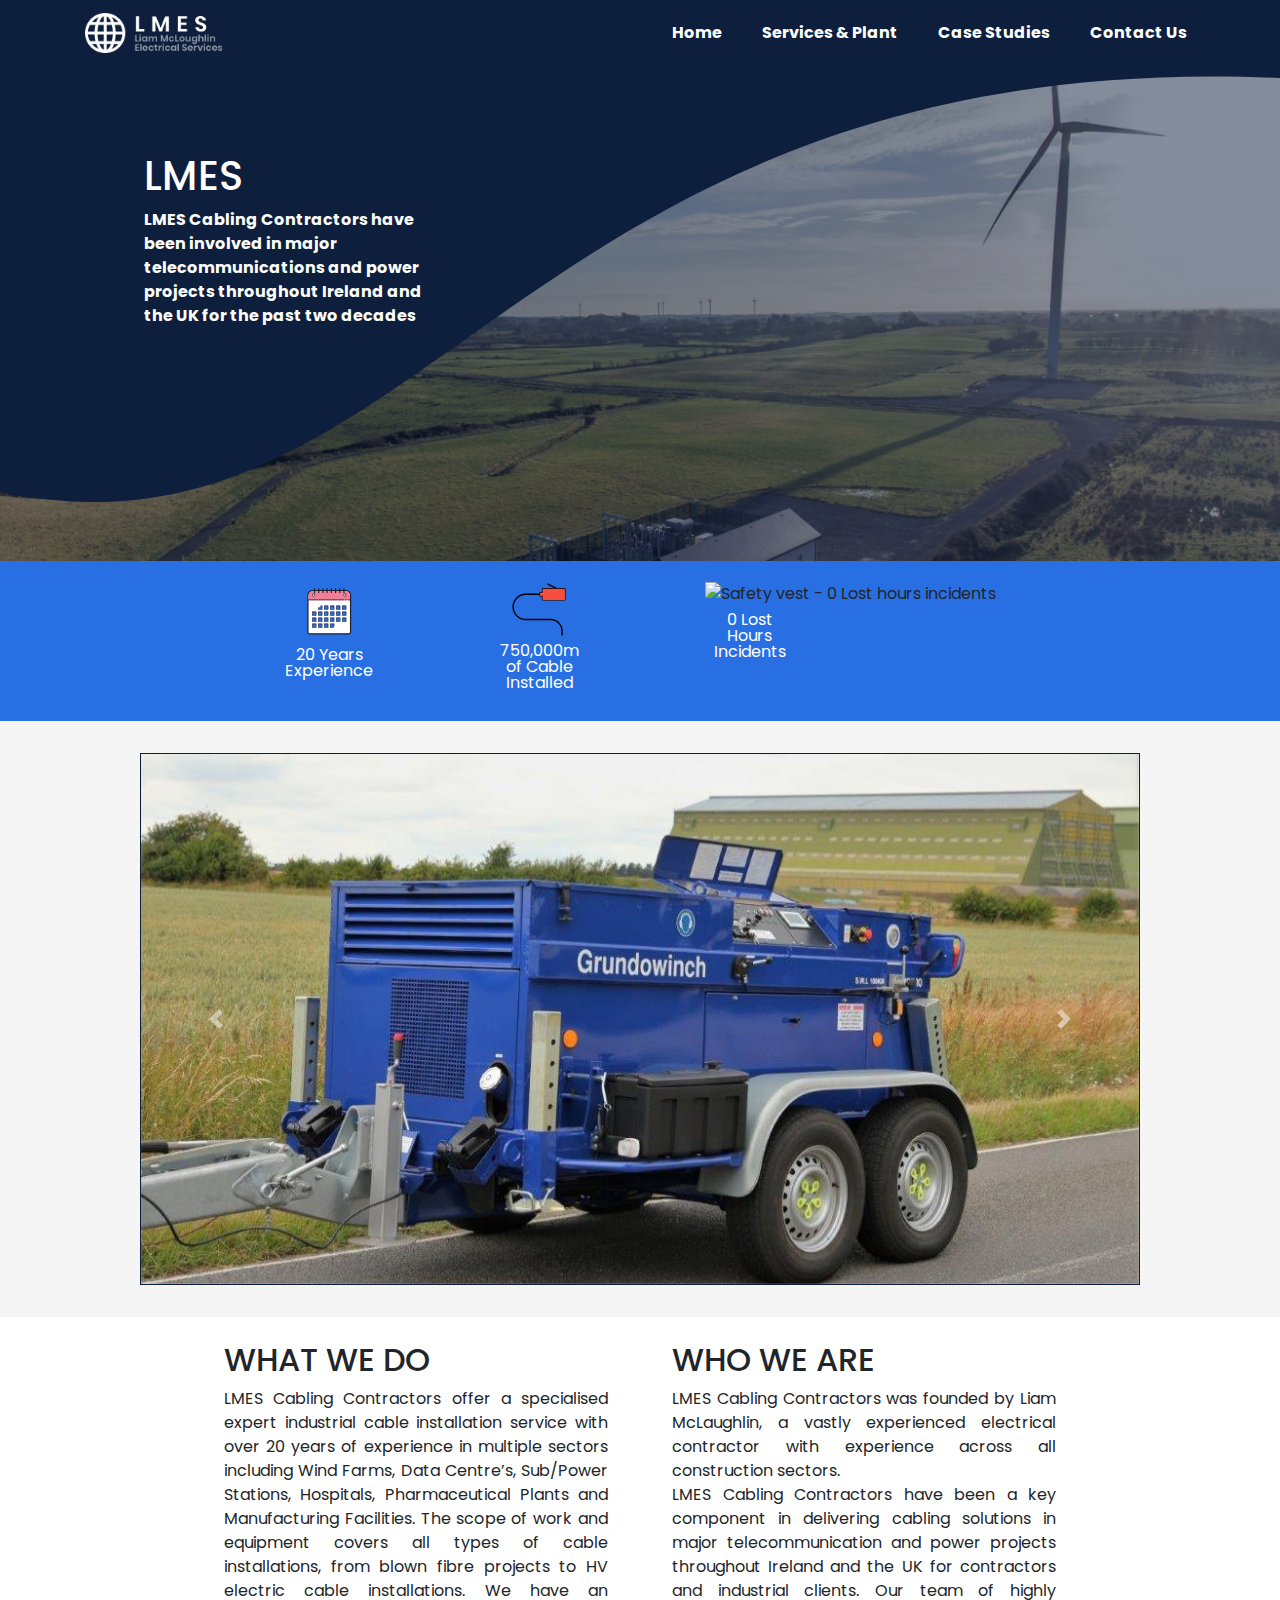
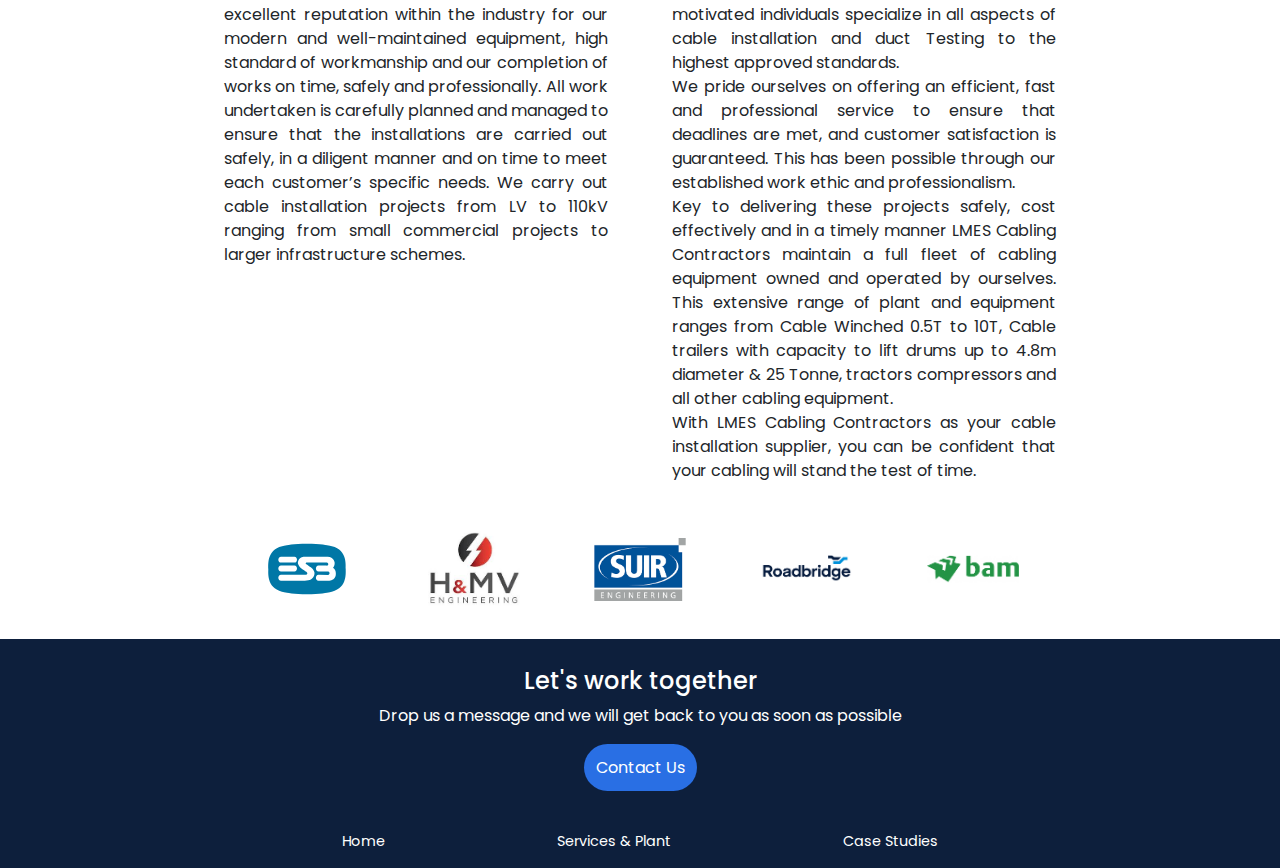
==== commit b27efb8d: "added meta description tags" ====
--- a/index.html
+++ b/index.html
@@ -4,7 +4,9 @@
     <meta charset="UTF-8">
     <meta name="viewport" content="width=device-width, initial-scale=1.0">
     <meta http-equiv="X-UA-Compatible" content="ie=edge">
-
+    <!-- Meta Description -->
+    <meta name="description" content="LMES Cabling Contractors offer expert industrial cable installation across multiple sectors covering all types of installations, from blown fibre projects to HV electric cable">
+    <!-- Styles -->
     <link rel="stylesheet" href="assets/css/styles.css">
     <!-- CDN Links -->
     <link href="https://stackpath.bootstrapcdn.com/bootstrap/4.4.1/css/bootstrap.min.css" rel="stylesheet" integrity="sha384-Vkoo8x4CGsO3+Hhxv8T/Q5PaXtkKtu6ug5TOeNV6gBiFeWPGFN9MuhOf23Q9Ifjh" crossorigin="anonymous">
@@ -205,7 +207,7 @@
       </p>
     </div>
     <div class="info-piece">
-      <img src="https://img.icons8.com/color/96/000000/safety-vest-1.png" />
+      <img src="https://img.icons8.com/color/96/000000/safety-vest-1.png" alt="Safety vest - 0 Lost hours incidents"/>
       <p>0 Lost Hours Incidents</p>
     </div>
   </div>
@@ -217,34 +219,34 @@
       <div class="carousel-inner">
         <!-- Images -->
         <div class="carousel-item active">
-          <img class="d-block w-100 hp-car-img" src="assets/images/general/grundo.jpg" alt="First slide">
+          <img class="d-block w-100 hp-car-img" src="assets/images/general/grundo.jpg" alt="Grungo winch">
         </div>
         <div class="carousel-item ">
-          <img class="d-block w-100 hp-car-img" src="assets/images/general/G2.JPG" alt="First slide">
-        </div>
-        <div class="carousel-item">
-          <img class="d-block w-100 hp-car-img" src="assets/images/general/G3.JPG" alt="Second slide">
-        </div>
-        <div class="carousel-item">
-          <img class="d-block w-100 hp-car-img" src="assets/images/general/G4.JPG" alt="Third slide">
-        </div>
-        <div class="carousel-item">
-          <img class="d-block w-100 hp-car-img" src="assets/images/general/G5.jpg" alt="Third slide">
-        </div>
-        <div class="carousel-item">
-          <img class="d-block w-100 hp-car-img" src="assets/images/general/G6.jpg" alt="Third slide">
-        </div>
-        <div class="carousel-item">
-          <img class="d-block w-100 hp-car-img" src="assets/images/general/G7.jpg" alt="Third slide">
-        </div>
-        <div class="carousel-item">
-          <img class="d-block w-100 hp-car-img" src="assets/images/general/G8.JPG" alt="Third slide">
-        </div>
-        <div class="carousel-item">
-          <img class="d-block w-100 hp-car-img" src="assets/images/general/G9.JPG" alt="Third slide">
-        </div>
-        <div class="carousel-item">
-          <img class="d-block w-100 hp-car-img" src="assets/images/general/G10.JPG" alt="Third slide">
+          <img class="d-block w-100 hp-car-img" src="assets/images/general/G2.JPG" alt="Cable installation & transport">
+        </div>
+        <div class="carousel-item">
+          <img class="d-block w-100 hp-car-img" src="assets/images/general/G3.JPG" alt="Cable installation & transport">
+        </div>
+        <div class="carousel-item">
+          <img class="d-block w-100 hp-car-img" src="assets/images/general/G4.JPG" alt="Cable installation & transport">
+        </div>
+        <div class="carousel-item">
+          <img class="d-block w-100 hp-car-img" src="assets/images/general/G5.jpg" alt="Cable installation & transport">
+        </div>
+        <div class="carousel-item">
+          <img class="d-block w-100 hp-car-img" src="assets/images/general/G6.jpg" alt="Cable installation & transport">
+        </div>
+        <div class="carousel-item">
+          <img class="d-block w-100 hp-car-img" src="assets/images/general/G7.jpg" alt="Cable installation & transport">
+        </div>
+        <div class="carousel-item">
+          <img class="d-block w-100 hp-car-img" src="assets/images/general/G8.JPG" alt="Cable installation & transport">
+        </div>
+        <div class="carousel-item">
+          <img class="d-block w-100 hp-car-img" src="assets/images/general/G9.JPG" alt="Cable installation & transport">
+        </div>
+        <div class="carousel-item">
+          <img class="d-block w-100 hp-car-img" src="assets/images/general/G10.JPG" alt="Cable installation & transport">
         </div>
         <!-- End Images -->
       </div>
--- a/assets/css/styles.css
+++ b/assets/css/styles.css
@@ -8,7 +8,7 @@
 }
 
 body {
-  margin: 0;
+    margin: 0;
     font-family: 'Poppins', sans-serif!important;
 }
 
@@ -156,6 +156,7 @@
 .content-container {
     width: 80%;
     margin: 0 auto;
+    text-align: justify;
 }
 
 .content-container h1 {
@@ -223,6 +224,7 @@
     width: 80%;
     margin: 0 auto;
     color: #0D1F3C;
+    text-align: justify;
 }
 
 .services-into {
@@ -332,6 +334,10 @@
     object-fit: cover;
 }
 
+.card-text {
+    text-align: justify;
+}
+
 /* Contact Us */
 
 .form-container {
@@ -411,6 +417,18 @@
     font-size: 0.9em;
 }
 
+.navbar-nav {
+    display: flex;
+    min-width: 431px;
+    justify-content: space-between;
+}
+
+.navbar-nav {
+    font-size: 1em;
+    letter-spacing: normal!important;
+    font-weight: bold;
+}
+
 /* Homepage */
 
 .wave-container {
@@ -474,7 +492,7 @@
 /* HP Main write up*/
 
 .content-container {
-    padding: 0 0.35em;
+    padding: 0 1em;
 }
 
 .main-writeup {
@@ -537,7 +555,7 @@
     height: 375px;
     margin-top: 4.5em;
     margin-bottom: 4.5em;
-    padding-right: 0.5em;
+    padding-right: 1.25em;
 }
 
 .column-2 {
@@ -545,7 +563,7 @@
     height: 100%;
     margin-top: 4.5em;
     margin-bottom: 4.5em;
-    padding-left: 0.5em;
+    padding-left: 1.25em;
 }
 
 .column-3 {
@@ -553,7 +571,7 @@
     height: 100%;
     margin-top: 3.5em;
     margin-bottom: 3.5em;
-    padding-right: 0.5em;
+    padding-right: 1.5em;
 }
 
 .column-4 {
@@ -561,7 +579,7 @@
     height: 100%;
     margin-top: 3.5em;
     margin-bottom: 3.5em;
-    padding-left: 0.5em;
+    padding-left: 1.5em;
 }
 
 /* Contact Us */
@@ -643,6 +661,10 @@
     flex-direction: row;
 }
 
+.content-container {
+    padding: 0 2em;
+}
+
 /* Services */
 
 .services-container {
@@ -652,7 +674,7 @@
 }
 
 .services-intro-text{
-    width: 30%;
+    width: 50%;
     margin: 3.25em auto;
     font-size: 1em;
 }
@@ -729,6 +751,11 @@
     .hp-car-img {
         height: 530px;
     }
+
+    .services-intro-text {
+        width: 40%;
+    }
+
     /* Case Studies */
     .rm-margin {
         margin: 0 0 2.5em
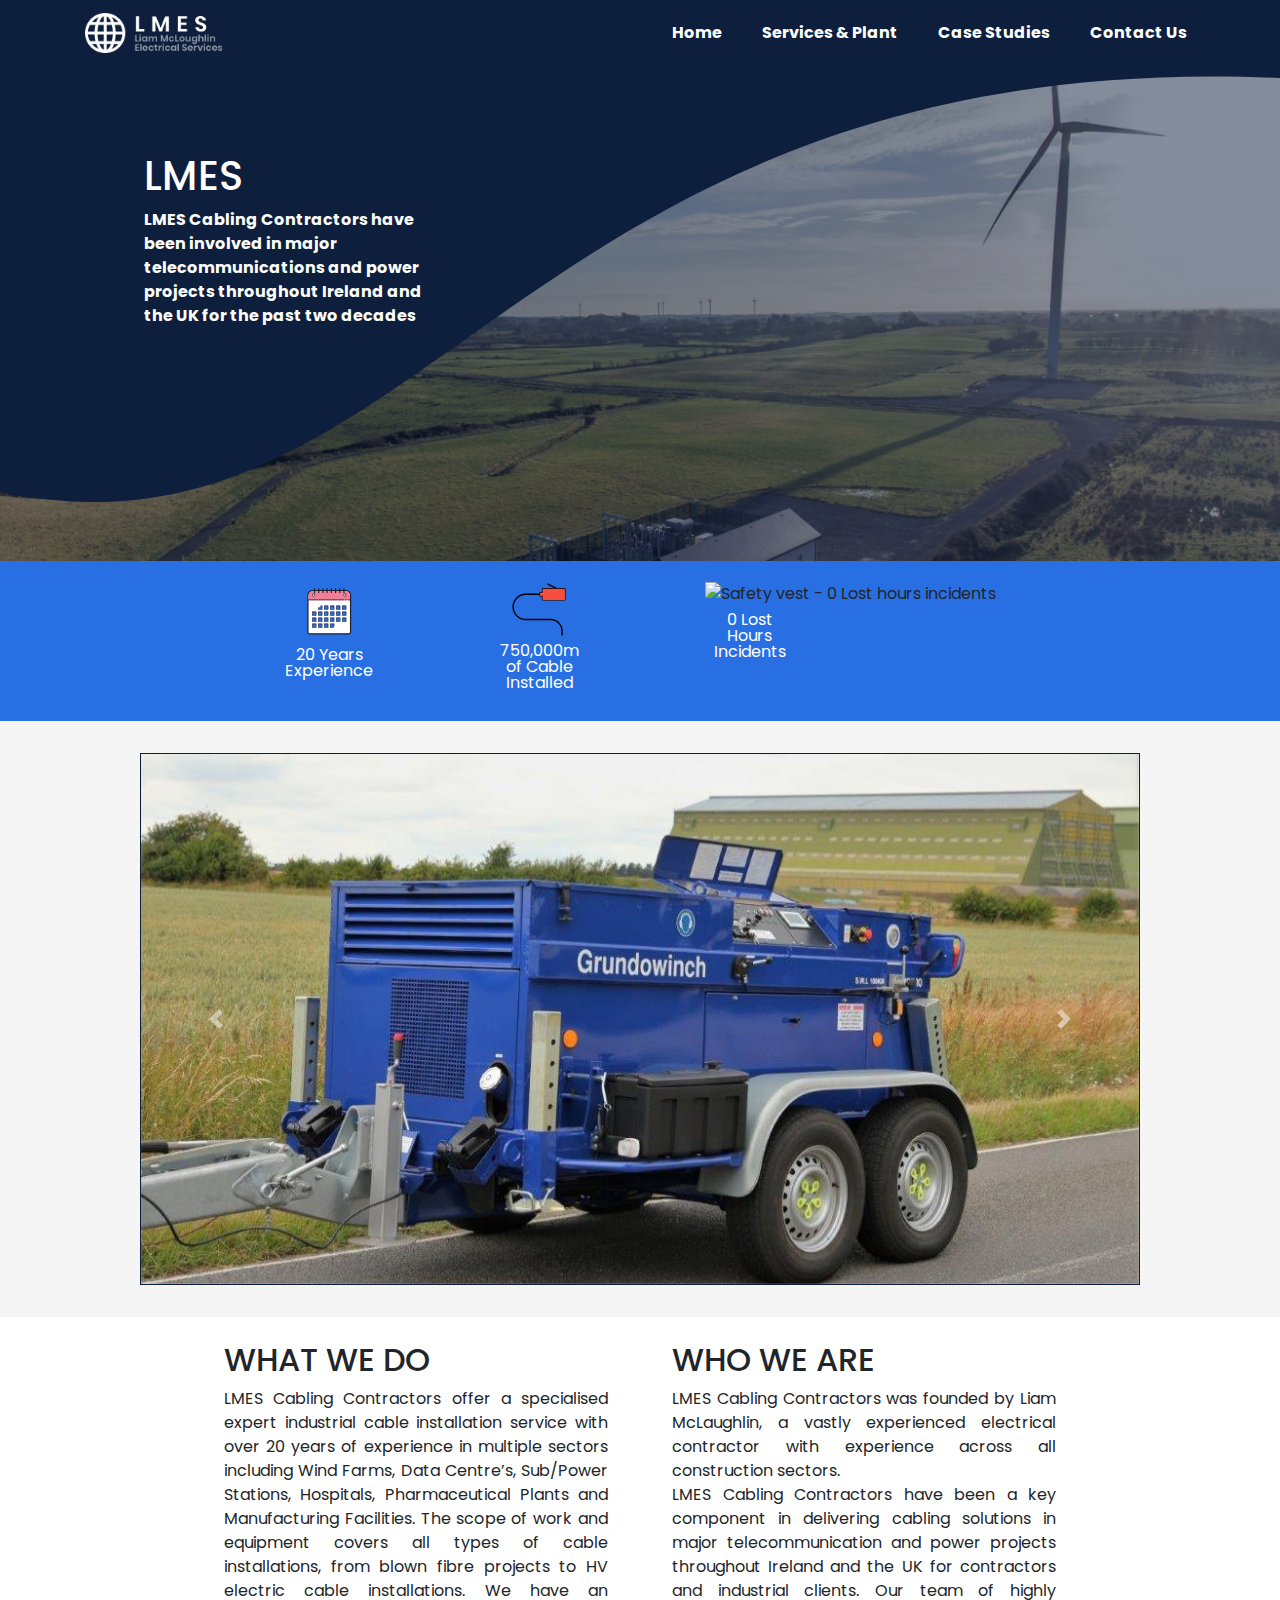
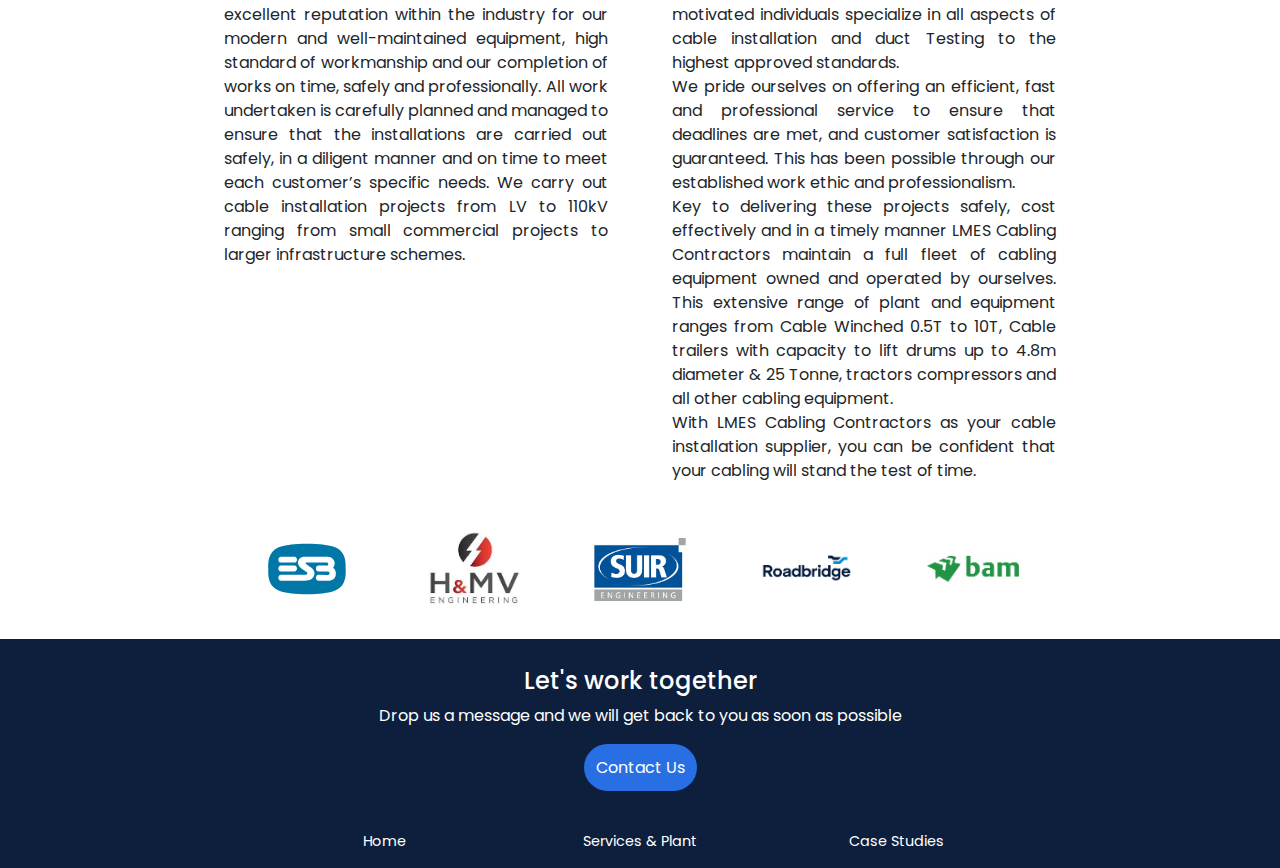
==== commit 5cc365e1: "changed all .jpg to lower case to prevent display issues" ====
--- a/index.html
+++ b/index.html
@@ -63,8 +63,8 @@
       <svg xmlns="http://www.w3.org/2000/svg" x="0px" y="0px" width="60" height="60" viewBox="0 0 172 172"
         style=" fill:#000000;">
         <g fill="none" fill-rule="nonzero" stroke="none" stroke-width="1" stroke-linecap="butt" stroke-linejoin="miter"
-          stroke-miterlimit="10" stroke-dasharray="" stroke-dashoffset="0" font-family="none" font-weight="none"
-          font-size="none" text-anchor="none" style="mix-blend-mode: normal">
+          stroke-miterlimit="10" stroke-dasharray="" stroke-dashoffset="0" font-family="none"
+          font-size="none" style="mix-blend-mode: normal">
           <path d="M0,172v-172h172v172z" fill="none"></path>
           <g>
             <path
@@ -184,8 +184,8 @@
       <svg xmlns="http://www.w3.org/2000/svg" x="0px" y="0px" width="56" height="56" viewBox="0 0 172 172"
         style=" fill:#000000;">
         <g fill="none" fill-rule="nonzero" stroke="none" stroke-width="1" stroke-linecap="butt" stroke-linejoin="miter"
-          stroke-miterlimit="10" stroke-dasharray="" stroke-dashoffset="0" font-family="none" font-weight="none"
-          font-size="none" text-anchor="none" style="mix-blend-mode: normal">
+          stroke-miterlimit="10" stroke-dasharray="" stroke-dashoffset="0" font-family="none"
+          font-size="none" style="mix-blend-mode: normal">
           <path d="M0,172v-172h172v172z" fill="none"></path>
           <g>
             <path d="M110.80305,10.50798l1.92302,-3.84604l43.07563,21.53777l-1.92302,3.84604z" fill="#000000"></path>
@@ -222,13 +222,13 @@
           <img class="d-block w-100 hp-car-img" src="assets/images/general/grundo.jpg" alt="Grungo winch">
         </div>
         <div class="carousel-item ">
-          <img class="d-block w-100 hp-car-img" src="assets/images/general/G2.JPG" alt="Cable installation & transport">
-        </div>
-        <div class="carousel-item">
-          <img class="d-block w-100 hp-car-img" src="assets/images/general/G3.JPG" alt="Cable installation & transport">
-        </div>
-        <div class="carousel-item">
-          <img class="d-block w-100 hp-car-img" src="assets/images/general/G4.JPG" alt="Cable installation & transport">
+          <img class="d-block w-100 hp-car-img" src="assets/images/general/G2.jpg" alt="Cable installation & transport">
+        </div>
+        <div class="carousel-item">
+          <img class="d-block w-100 hp-car-img" src="assets/images/general/G3.jpg" alt="Cable installation & transport">
+        </div>
+        <div class="carousel-item">
+          <img class="d-block w-100 hp-car-img" src="assets/images/general/G4.jpg" alt="Cable installation & transport">
         </div>
         <div class="carousel-item">
           <img class="d-block w-100 hp-car-img" src="assets/images/general/G5.jpg" alt="Cable installation & transport">
@@ -240,13 +240,13 @@
           <img class="d-block w-100 hp-car-img" src="assets/images/general/G7.jpg" alt="Cable installation & transport">
         </div>
         <div class="carousel-item">
-          <img class="d-block w-100 hp-car-img" src="assets/images/general/G8.JPG" alt="Cable installation & transport">
-        </div>
-        <div class="carousel-item">
-          <img class="d-block w-100 hp-car-img" src="assets/images/general/G9.JPG" alt="Cable installation & transport">
-        </div>
-        <div class="carousel-item">
-          <img class="d-block w-100 hp-car-img" src="assets/images/general/G10.JPG" alt="Cable installation & transport">
+          <img class="d-block w-100 hp-car-img" src="assets/images/general/G8.jpg" alt="Cable installation & transport">
+        </div>
+        <div class="carousel-item">
+          <img class="d-block w-100 hp-car-img" src="assets/images/general/G9.jpg" alt="Cable installation & transport">
+        </div>
+        <div class="carousel-item">
+          <img class="d-block w-100 hp-car-img" src="assets/images/general/G10.jpg" alt="Cable installation & transport">
         </div>
         <!-- End Images -->
       </div>
@@ -277,7 +277,7 @@
         planned and managed to ensure that the installations are carried out safely, in a diligent
         manner and on time to meet each customer’s specific needs. We carry out cable installation
         projects from LV to 110kV ranging from small commercial projects to larger infrastructure
-        schemes. </br>
+        schemes.
       </p>
     </div>
 
--- a/assets/css/styles.css
+++ b/assets/css/styles.css
@@ -28,20 +28,25 @@
 footer {
     height: 60px;
     width: 100%;
-    background-color: #0D1F3C;}
+    background-color: #0D1F3C;
+}
 
 .footer-nav {
     display: flex;
-    flex-direction: row;
     list-style: none;
     font-size: 0.9em;
     justify-content: space-around;
+    text-align: center;
     padding: 15px 0 0 0;
     color: #fff;
     margin: 0 auto;
     width: 90%;
 }
 
+.footer-nav > li {
+    min-width: 146px;
+}
+
 /* NavBar */
 nav {
     background-color: #0D1F3C;
@@ -63,7 +68,7 @@
 
 .wave-container {
     height: 55vh;
-    background: linear-gradient(rgb(13, 31, 60, 0.5), rgb(13, 31, 60, 0.5)), url("../images/general/background.JPG") no-repeat top center;
+    background: linear-gradient(rgb(13, 31, 60, 0.5), rgb(13, 31, 60, 0.5)), url("../images/general/background.jpg") no-repeat top center;
     background-size: cover;
 }
 
@@ -305,7 +310,6 @@
     background: #296FE4;
     opacity: 0.8;
     position: absolute;
-    top: 100;
     right: 0;
     bottom: 0;
     left: 0;
@@ -365,6 +369,7 @@
 .map {
     width: 100%;
     height: 100%;
+    border: none;
 }
 
 .address-container {
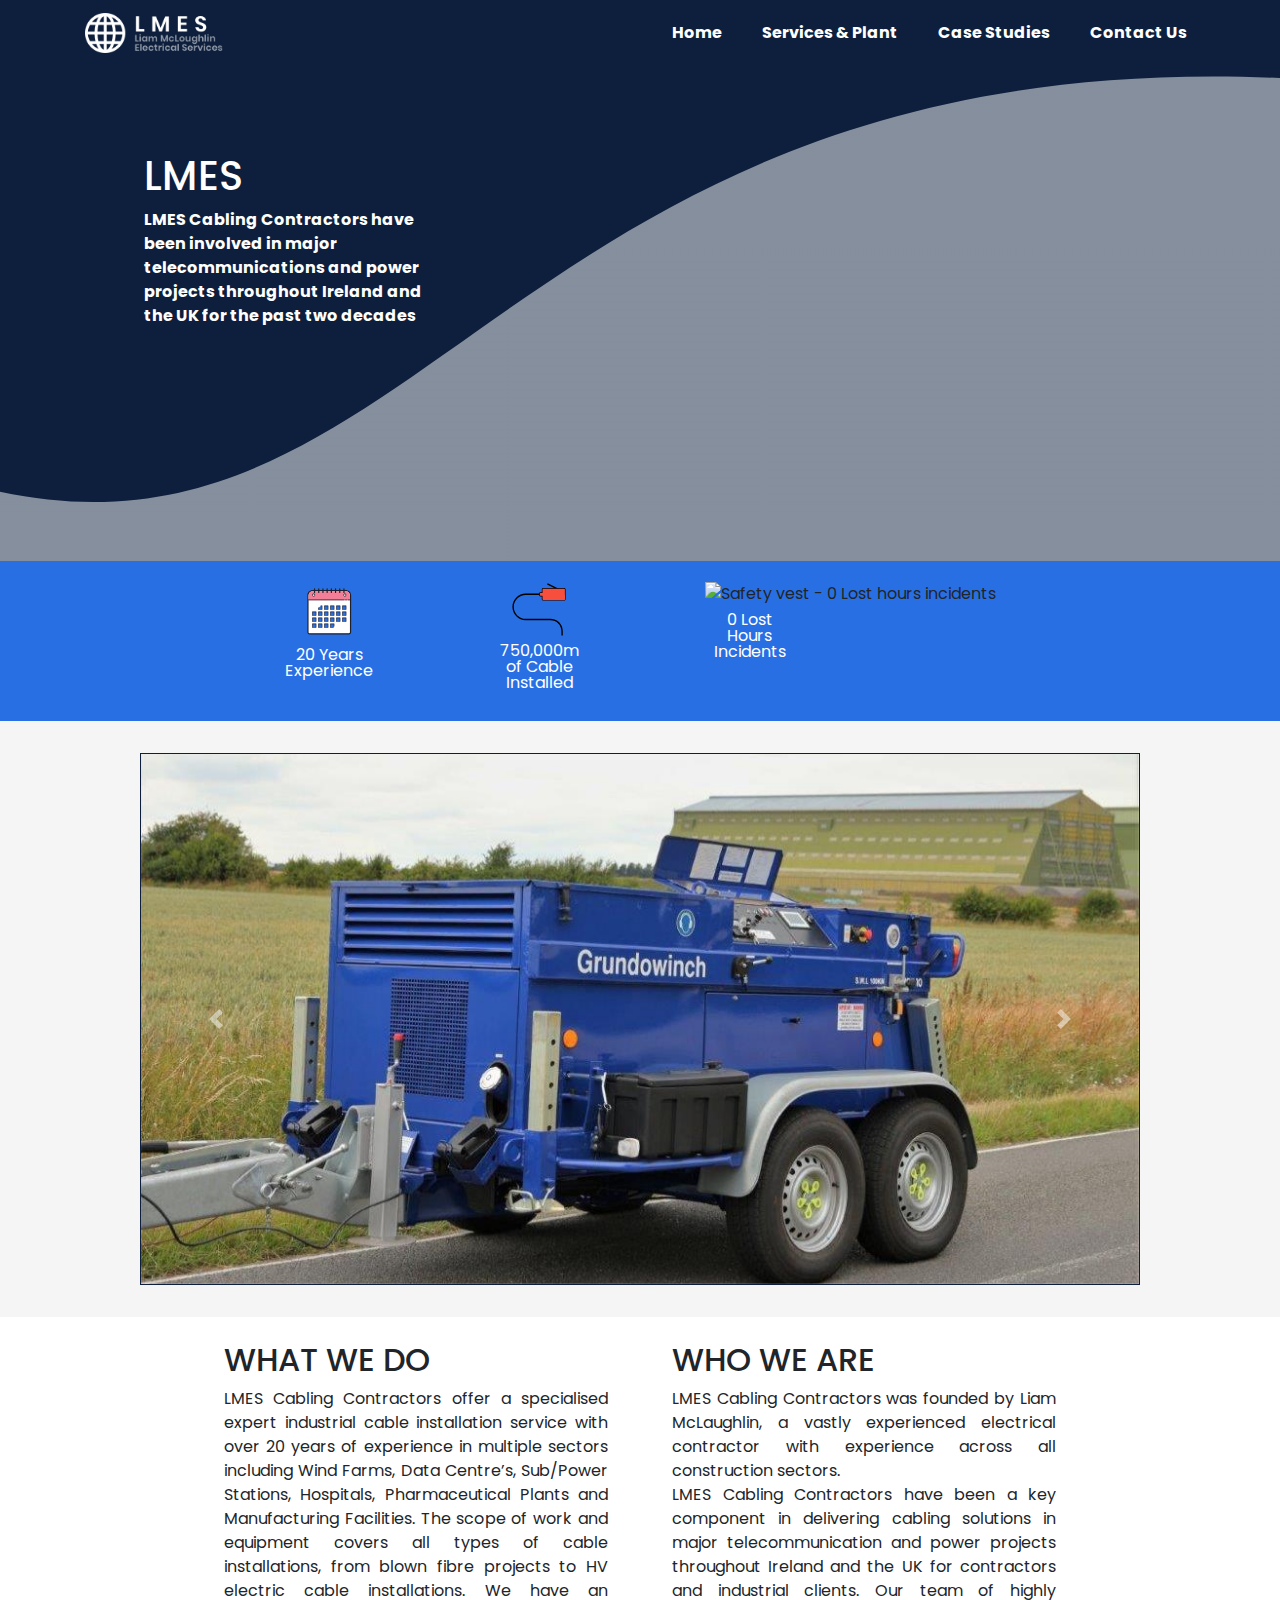
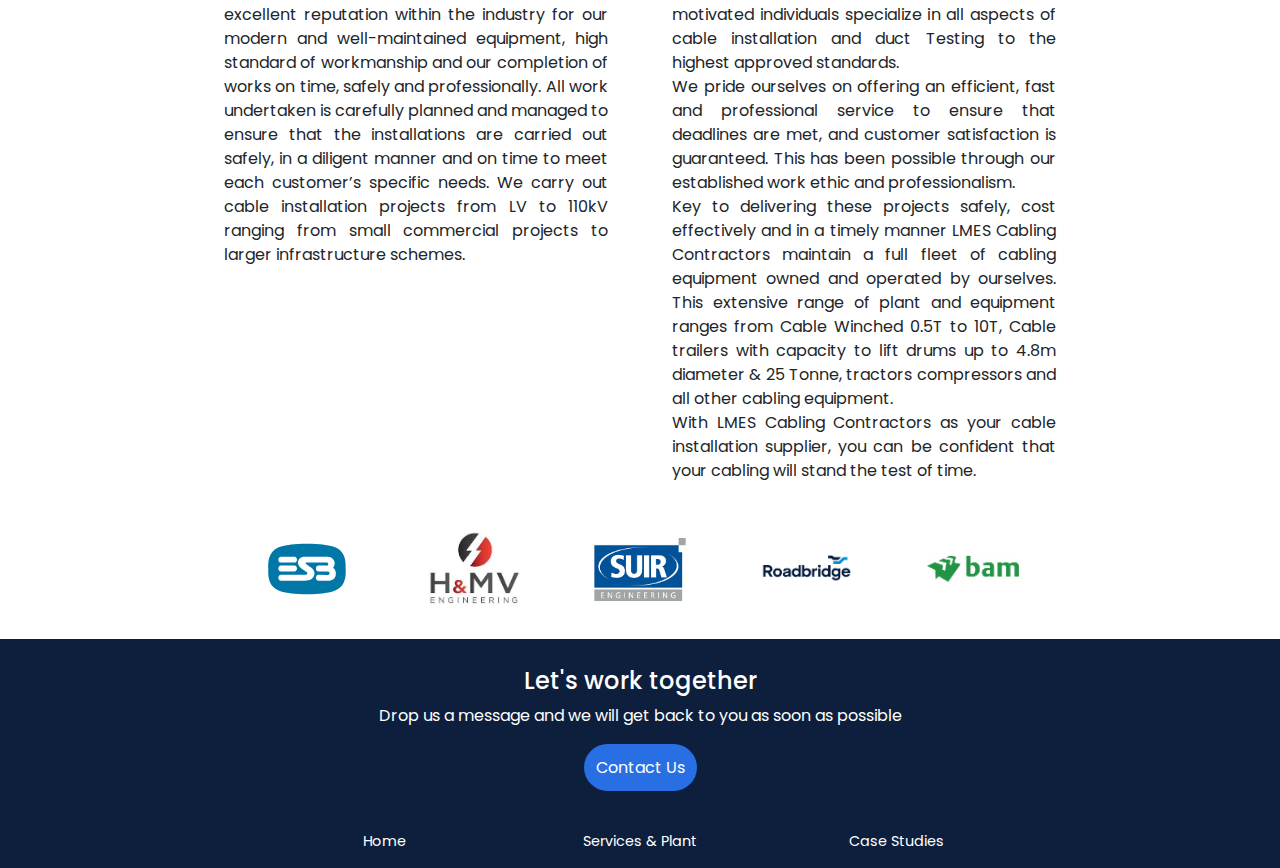
==== commit 698c9a1c: "mobile scale bugfix test" ====
--- a/index.html
+++ b/index.html
@@ -2,7 +2,7 @@
 <html lang="en">
 <head>
     <meta charset="UTF-8">
-    <meta name="viewport" content="width=device-width, initial-scale=1.0">
+    <meta name="viewport" content="width=device-width, initial-scale=1.0, maximum-scale=1.0, user-scalable=no">
     <meta http-equiv="X-UA-Compatible" content="ie=edge">
     <!-- Meta Description -->
     <meta name="description" content="LMES Cabling Contractors offer expert industrial cable installation across multiple sectors covering all types of installations, from blown fibre projects to HV electric cable">
--- a/assets/css/styles.css
+++ b/assets/css/styles.css
@@ -438,7 +438,7 @@
 
 .wave-container {
     height: 55vh;
-    background: linear-gradient(rgb(13, 31, 60, 0.5), rgb(13, 31, 60, 0.5)), url("../images/general/background.JPG") no-repeat top center;
+    background: linear-gradient(rgb(13, 31, 60, 0.5), rgb(13, 31, 60, 0.5)), url("../images/general/background.jpg") no-repeat top center;
     background-size: cover;
 }
 
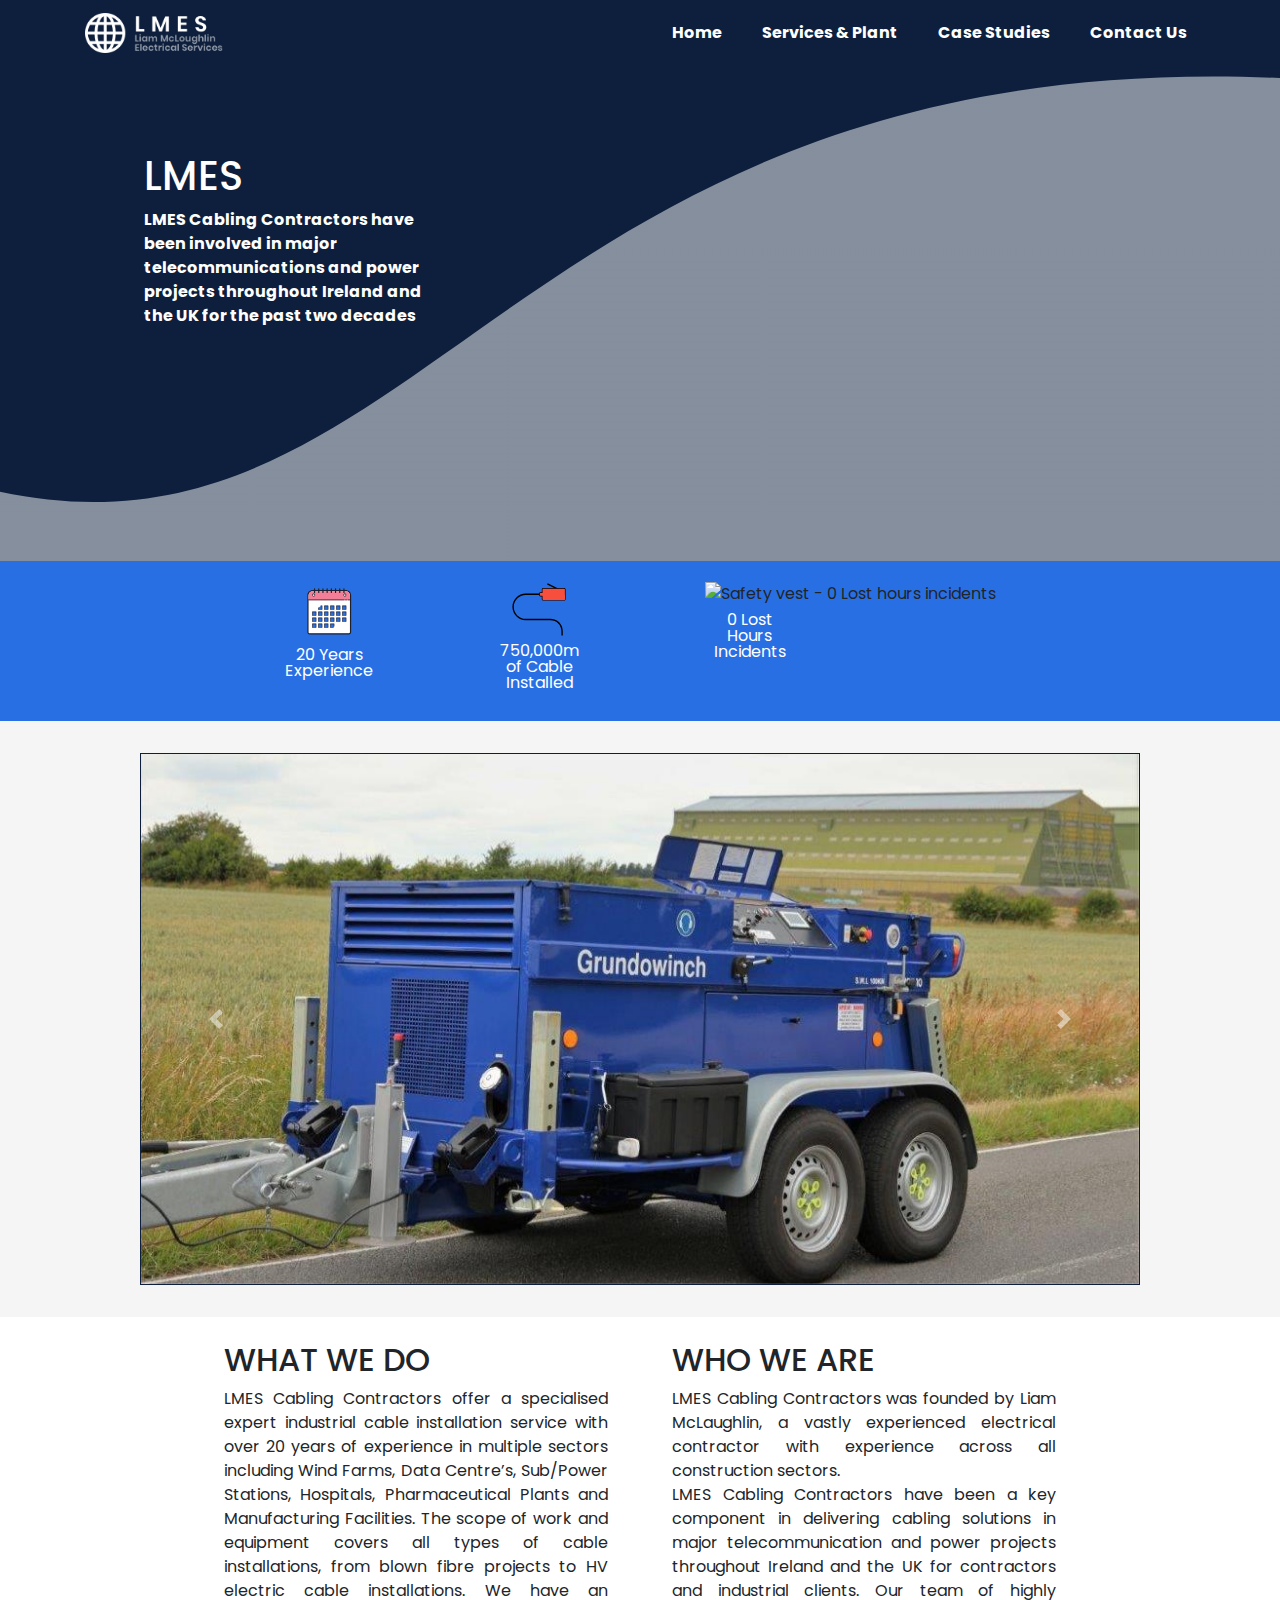
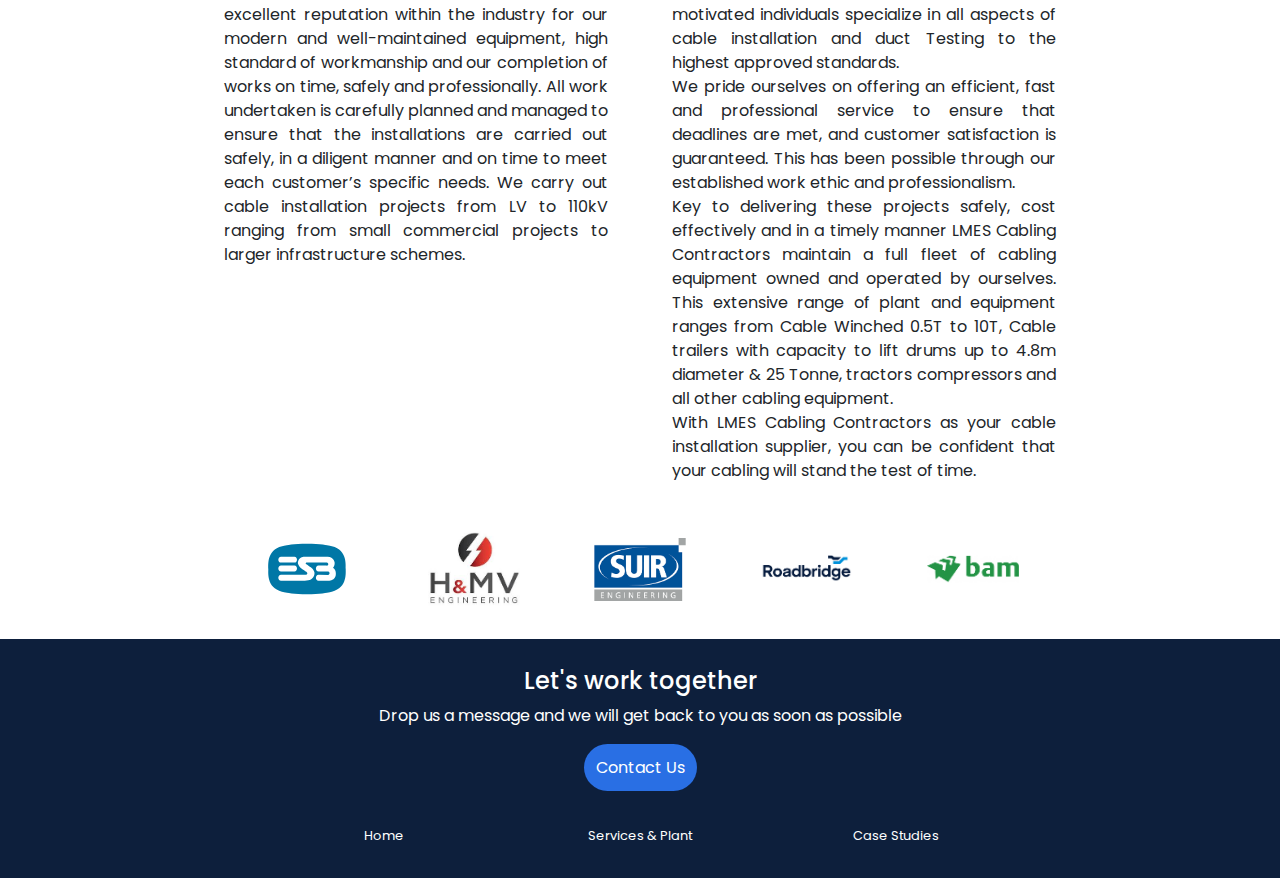
==== commit 2e46cf46: "added GA tag, updated Meta description" ====
--- a/index.html
+++ b/index.html
@@ -1,11 +1,20 @@
 <!DOCTYPE html>
 <html lang="en">
 <head>
+    <!-- Global site tag (gtag.js) - Google Analytics -->
+    <script async src="https://www.googletagmanager.com/gtag/js?id=UA-179415264-1"></script>
+    <script>
+      window.dataLayer = window.dataLayer || [];
+      function gtag() { dataLayer.push(arguments); }
+      gtag('js', new Date());
+
+      gtag('config', 'UA-179415264-1');
+    </script>
     <meta charset="UTF-8">
     <meta name="viewport" content="width=device-width, initial-scale=1.0, maximum-scale=1.0, user-scalable=no">
     <meta http-equiv="X-UA-Compatible" content="ie=edge">
     <!-- Meta Description -->
-    <meta name="description" content="LMES Cabling Contractors offer expert industrial cable installation across multiple sectors covering all types of installations, from blown fibre projects to HV electric cable">
+    <meta name="description" content="LMES Cabling Contractors are expert industrial cable installers based in Ireland. We cover multiple sectors and all types of installations, learn more here">
     <!-- Styles -->
     <link rel="stylesheet" href="assets/css/styles.css">
     <!-- CDN Links -->
--- a/assets/css/styles.css
+++ b/assets/css/styles.css
@@ -9,6 +9,8 @@
 
 body {
     margin: 0;
+    overflow-x: hidden;
+    width: 100%;
     font-family: 'Poppins', sans-serif!important;
 }
 
@@ -26,7 +28,7 @@
 }
 
 footer {
-    height: 60px;
+    height: 70px;
     width: 100%;
     background-color: #0D1F3C;
 }
@@ -37,14 +39,16 @@
     font-size: 0.9em;
     justify-content: space-around;
     text-align: center;
-    padding: 15px 0 0 0;
+    padding: 10px 0 0 0;
     color: #fff;
     margin: 0 auto;
     width: 90%;
 }
 
 .footer-nav > li {
-    min-width: 146px;
+    min-width: 100px;
+    max-width: 100px;
+    font-size: 0.9em;
 }
 
 /* NavBar */
@@ -434,6 +438,10 @@
     font-weight: bold;
 }
 
+.footer-nav > li {
+    min-width: 146px;
+}
+
 /* Homepage */
 
 .wave-container {
